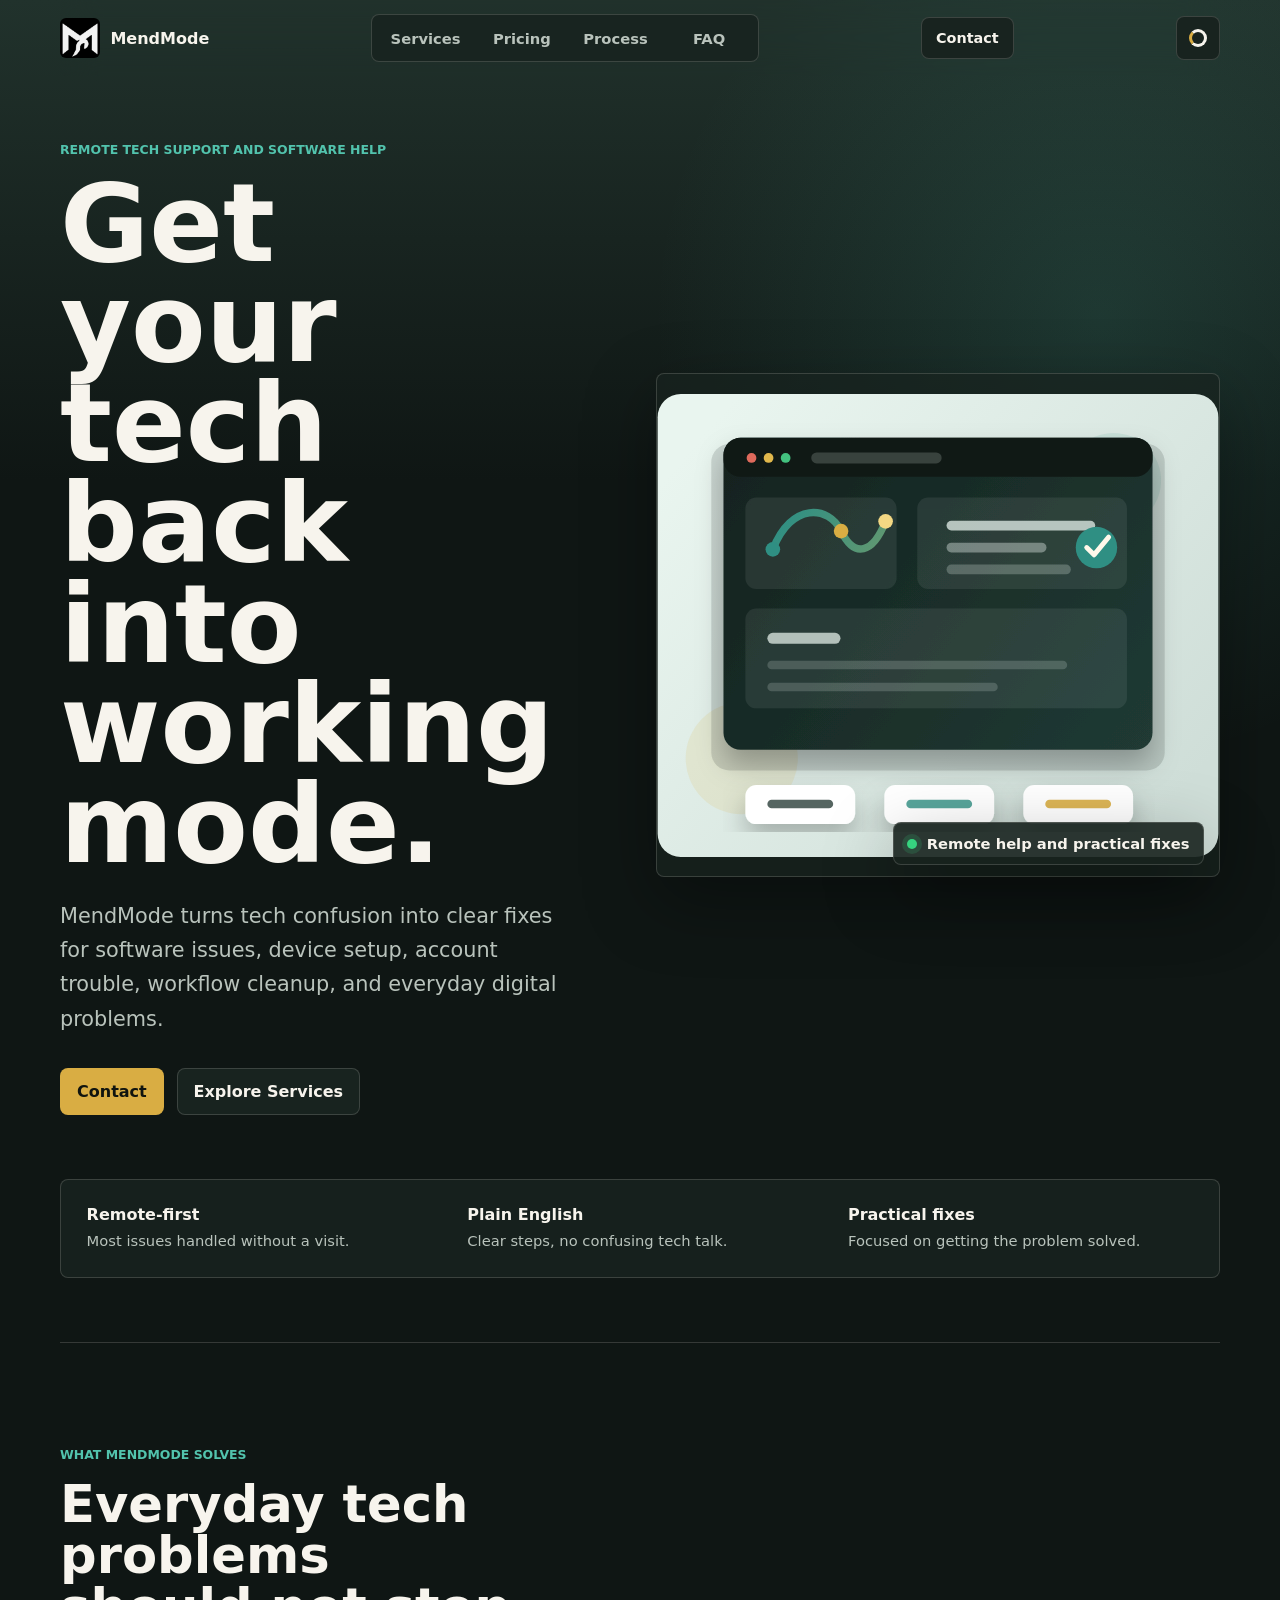
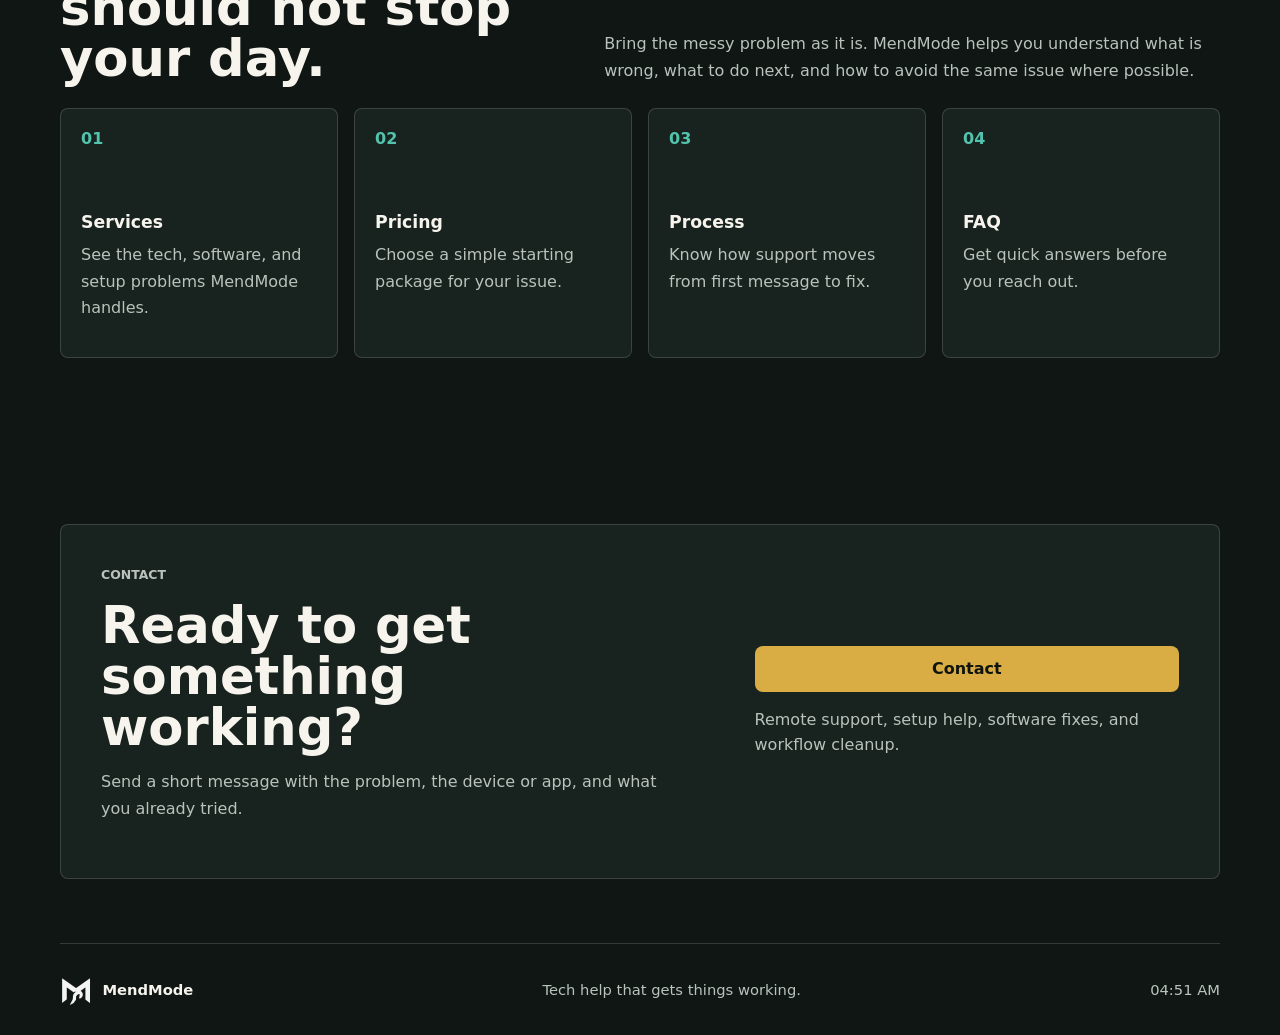
==== index.html @ 3882a39a "Add contact and booking form" ====
<!doctype html>
<html lang="en">
  <head>
    <meta charset="utf-8">
    <meta name="viewport" content="width=device-width, initial-scale=1">
    <title>MendMode | Tech Help That Gets Things Working</title>
    <meta
      name="description"
      content="MendMode helps people solve technology and software struggles with clear, practical support."
    >
    <link rel="icon" href="assets/mendmode-logo-mark.jpeg">
    <link rel="stylesheet" href="styles.css">
  </head>
  <body>
    <header class="site-header" aria-label="Primary">
      <a class="brand" href="/" aria-label="MendMode home">
        <img src="assets/mendmode-logo-mark.jpeg" alt="" width="40" height="40">
        <span>MendMode</span>
      </a>

      <nav class="nav-links" aria-label="Site pages">
        <a href="/services">Services</a>
        <a href="/pricing">Pricing</a>
        <a href="/process">Process</a>
        <a href="/faq">FAQ</a>
      </nav>

      <button class="header-cta contact-trigger" type="button">Contact</button>
      <button class="theme-button" type="button" aria-label="Change color theme" title="Change theme">
        <span aria-hidden="true"></span>
      </button>
    </header>

    <main id="top">
      <section class="hero" aria-labelledby="hero-title">
        <div class="hero-copy">
          <p class="eyebrow">Remote tech support and software help</p>
          <h1 id="hero-title">Get your tech back into working mode.</h1>
          <p class="lede">
            MendMode turns tech confusion into clear fixes for software issues, device setup,
            account trouble, workflow cleanup, and everyday digital problems.
          </p>
          <div class="hero-actions">
            <button class="button primary contact-trigger" type="button">Contact</button>
            <a class="button secondary" href="/services">Explore Services</a>
          </div>
        </div>

        <div class="visual-wrap" aria-label="Technology support dashboard preview">
          <img class="hero-visual" src="assets/hero-console.svg" alt="MendMode support dashboard visual">
          <div class="status-panel">
            <span class="status-dot" aria-hidden="true"></span>
            <span>Remote help and practical fixes</span>
          </div>
        </div>
      </section>

      <section class="proof-strip" aria-label="MendMode service highlights">
        <div>
          <strong>Remote-first</strong>
          <span>Most issues handled without a visit.</span>
        </div>
        <div>
          <strong>Plain English</strong>
          <span>Clear steps, no confusing tech talk.</span>
        </div>
        <div>
          <strong>Practical fixes</strong>
          <span>Focused on getting the problem solved.</span>
        </div>
      </section>

      <section class="section overview" aria-labelledby="overview-title">
        <div class="section-heading">
          <div>
            <p class="eyebrow">What MendMode solves</p>
            <h2 id="overview-title">Everyday tech problems should not stop your day.</h2>
          </div>
          <p>
            Bring the messy problem as it is. MendMode helps you understand what is wrong,
            what to do next, and how to avoid the same issue where possible.
          </p>
        </div>

        <div class="overview-grid">
          <a class="overview-card" href="/services">
            <span>01</span>
            <h3>Services</h3>
            <p>See the tech, software, and setup problems MendMode handles.</p>
          </a>
          <a class="overview-card" href="/pricing">
            <span>02</span>
            <h3>Pricing</h3>
            <p>Choose a simple starting package for your issue.</p>
          </a>
          <a class="overview-card" href="/process">
            <span>03</span>
            <h3>Process</h3>
            <p>Know how support moves from first message to fix.</p>
          </a>
          <a class="overview-card" href="/faq">
            <span>04</span>
            <h3>FAQ</h3>
            <p>Get quick answers before you reach out.</p>
          </a>
        </div>
      </section>

      <section class="contact" id="contact" aria-labelledby="contact-title">
        <div>
          <p class="eyebrow">Contact</p>
          <h2 id="contact-title">Ready to get something working?</h2>
          <p>Send a short message with the problem, the device or app, and what you already tried.</p>
        </div>
        <div class="contact-panel">
          <button class="button primary contact-trigger" type="button">Contact</button>
          <span>Remote support, setup help, software fixes, and workflow cleanup.</span>
        </div>
      </section>
    </main>

    <div class="modal-backdrop" id="contact-modal" role="dialog" aria-modal="true" aria-labelledby="contact-modal-title" hidden>
      <div class="modal-card">
        <button class="modal-close" type="button" aria-label="Close contact options">×</button>
        <p class="eyebrow">Contact MendMode</p>
        <h2 id="contact-modal-title">Request help or book a time.</h2>
        <form class="contact-form">
          <label>
            Name
            <input name="name" type="text" autocomplete="name" placeholder="Your name" required>
          </label>
          <label>
            Device or app
            <input name="device" type="text" placeholder="Laptop, phone, Gmail, WhatsApp..." required>
          </label>
          <label>
            What is the problem?
            <textarea name="issue" rows="4" placeholder="Explain what is happening and what you already tried." required></textarea>
          </label>
          <div class="form-grid">
            <label>
              Preferred date
              <input name="date" type="date">
            </label>
            <label>
              Preferred time
              <input name="time" type="time">
            </label>
          </div>
          <label>
            How urgent is it?
            <select name="urgency">
              <option>Normal</option>
              <option>Today if possible</option>
              <option>Urgent</option>
            </select>
          </label>
          <div class="modal-actions">
            <button class="button primary" type="submit" data-send="email">Send Email</button>
            <button class="button secondary" type="submit" data-send="whatsapp">Send WhatsApp</button>
          </div>
        </form>
      </div>
    </div>

    <footer>
      <a class="brand footer-brand" href="/" aria-label="MendMode home">
        <img src="assets/mendmode-logo-mark.jpeg" alt="" width="32" height="32">
        <span>MendMode</span>
      </a>
      <span>Tech help that gets things working.</span>
      <span id="local-time" aria-live="polite"></span>
    </footer>

    <script src="script.js"></script>
  </body>
</html>
---- styles.css ----
:root {
  color-scheme: dark;
  --bg: #0f1614;
  --surface: #18231f;
  --surface-strong: #21322c;
  --text: #f7f4ed;
  --muted: #b9c3bc;
  --line: rgba(245, 241, 232, 0.16);
  --accent: #d9ad43;
  --accent-strong: #52c3ad;
  --accent-text: #10140f;
  --shadow: 0 24px 70px rgba(0, 0, 0, 0.34);
}

:root[data-theme="light"] {
  color-scheme: light;
  --bg: #f6f2ea;
  --surface: #ffffff;
  --surface-strong: #e6eee9;
  --text: #1d211a;
  --muted: #626756;
  --line: rgba(29, 33, 26, 0.14);
  --accent: #247c72;
  --accent-strong: #1b625a;
  --accent-text: #ffffff;
  --shadow: 0 24px 70px rgba(64, 58, 44, 0.16);
}

* {
  box-sizing: border-box;
}

html {
  scroll-behavior: smooth;
}

body {
  margin: 0;
  min-height: 100vh;
  background:
    radial-gradient(circle at 86% 12%, rgba(82, 195, 173, 0.15), transparent 28rem),
    linear-gradient(180deg, var(--surface-strong), var(--bg) 30rem);
  color: var(--text);
  font-family:
    Inter, ui-sans-serif, system-ui, -apple-system, BlinkMacSystemFont, "Segoe UI", sans-serif;
}

a {
  color: inherit;
}

.site-header,
main,
footer {
  width: min(1160px, calc(100% - 32px));
  margin: 0 auto;
}

.site-header {
  position: sticky;
  top: 0;
  z-index: 10;
  display: flex;
  align-items: center;
  justify-content: space-between;
  gap: 1rem;
  min-height: 76px;
  padding: 0.75rem 0;
  backdrop-filter: blur(18px);
}

.brand,
.nav-links,
.hero-actions,
.proof-strip,
.contact-panel,
footer {
  display: flex;
  align-items: center;
}

.brand {
  flex: 0 0 auto;
  gap: 0.65rem;
  text-decoration: none;
  font-weight: 900;
}

.brand img {
  width: 40px;
  height: 40px;
  border: 0;
  border-radius: 6px;
  object-fit: cover;
  mix-blend-mode: screen;
}

.nav-links {
  gap: 0.35rem;
  padding: 0.35rem;
  border: 1px solid var(--line);
  border-radius: 8px;
  background: color-mix(in srgb, var(--surface) 82%, transparent);
}

.nav-links a {
  min-width: 86px;
  padding: 0.55rem 0.8rem;
  border-radius: 6px;
  color: var(--muted);
  font-size: 0.92rem;
  font-weight: 750;
  text-align: center;
  text-decoration: none;
}

.nav-links a:hover {
  background: var(--surface-strong);
  color: var(--text);
}

.nav-links a[aria-current="page"] {
  background: var(--surface-strong);
  color: var(--text);
}

.header-cta {
  min-height: 42px;
  padding: 0.68rem 0.9rem;
  border: 1px solid var(--line);
  border-radius: 8px;
  background: var(--surface);
  color: var(--text);
  font: inherit;
  font-size: 0.9rem;
  font-weight: 850;
  text-decoration: none;
  cursor: pointer;
}

.theme-button {
  display: grid;
  flex: 0 0 auto;
  width: 44px;
  height: 44px;
  place-items: center;
  border: 1px solid var(--line);
  border-radius: 8px;
  background: var(--surface);
  color: var(--text);
  cursor: pointer;
}

.theme-button span {
  width: 18px;
  height: 18px;
  border: 3px solid currentColor;
  border-left-color: var(--accent);
  border-radius: 50%;
}

.hero {
  display: grid;
  grid-template-columns: minmax(0, 0.92fr) minmax(320px, 1fr);
  gap: clamp(2rem, 6vw, 5rem);
  align-items: center;
  min-height: calc(100vh - 96px);
  padding: clamp(2rem, 5vw, 4.5rem) 0 4rem;
}

.page-hero {
  max-width: 860px;
  padding: clamp(4rem, 10vw, 7rem) 0 clamp(2.5rem, 6vw, 4rem);
}

.page-hero h1 {
  max-width: 11ch;
}

.hero-copy {
  max-width: 720px;
}

.eyebrow {
  margin: 0 0 0.85rem;
  color: var(--accent-strong);
  font-size: 0.78rem;
  font-weight: 900;
  letter-spacing: 0;
  text-transform: uppercase;
}

h1,
h2,
h3,
p {
  overflow-wrap: anywhere;
}

h1 {
  margin: 0;
  max-width: 10ch;
  font-size: clamp(3.3rem, 8.5vw, 6.8rem);
  line-height: 0.92;
  letter-spacing: 0;
}

h2 {
  margin: 0;
  font-size: clamp(2rem, 4vw, 3.4rem);
  line-height: 1;
  letter-spacing: 0;
}

h3 {
  margin: 0 0 0.65rem;
  font-size: 1.08rem;
  letter-spacing: 0;
}

p {
  line-height: 1.65;
}

.lede {
  max-width: 58ch;
  margin: 1.5rem 0 0;
  color: var(--muted);
  font-size: clamp(1.05rem, 1.8vw, 1.3rem);
}

.hero-actions {
  flex-wrap: wrap;
  gap: 0.8rem;
  margin-top: 2rem;
}

.button {
  display: inline-flex;
  align-items: center;
  justify-content: center;
  min-height: 46px;
  padding: 0.8rem 1rem;
  border: 1px solid var(--line);
  border-radius: 8px;
  font: inherit;
  font-weight: 850;
  text-align: center;
  text-decoration: none;
  cursor: pointer;
}

.button.primary {
  border-color: transparent;
  background: var(--accent);
  color: var(--accent-text);
}

.button.secondary {
  background: var(--surface);
  color: var(--text);
}

.visual-wrap {
  position: relative;
  justify-self: end;
  width: min(100%, 580px);
  aspect-ratio: 1.12 / 1;
}

.hero-visual {
  width: 100%;
  height: 100%;
  border: 1px solid var(--line);
  border-radius: 8px;
  box-shadow: var(--shadow);
  object-fit: contain;
  background: color-mix(in srgb, var(--surface) 72%, transparent);
}

.status-panel {
  position: absolute;
  right: 1rem;
  bottom: 1rem;
  display: flex;
  align-items: center;
  gap: 0.6rem;
  max-width: calc(100% - 2rem);
  padding: 0.75rem 0.85rem;
  border: 1px solid var(--line);
  border-radius: 8px;
  background: color-mix(in srgb, var(--surface) 90%, transparent);
  box-shadow: var(--shadow);
  color: var(--text);
  font-size: 0.92rem;
  font-weight: 850;
}

.status-dot {
  flex: 0 0 auto;
  width: 10px;
  height: 10px;
  border-radius: 50%;
  background: #36d47f;
  box-shadow: 0 0 0 5px rgba(54, 212, 127, 0.16);
}

.proof-strip {
  justify-content: space-between;
  gap: 1rem;
  margin-bottom: clamp(2rem, 6vw, 4rem);
  padding: 1rem;
  border: 1px solid var(--line);
  border-radius: 8px;
  background: color-mix(in srgb, var(--surface) 84%, transparent);
}

.proof-strip div {
  flex: 1;
  min-width: 0;
  padding: 0.6rem;
}

.proof-strip strong,
.proof-strip span {
  display: block;
}

.proof-strip strong {
  margin-bottom: 0.35rem;
  font-size: 1rem;
}

.proof-strip span {
  color: var(--muted);
  font-size: 0.92rem;
  line-height: 1.45;
}

.section {
  padding: clamp(3.5rem, 8vw, 6.5rem) 0;
  border-top: 1px solid var(--line);
}

.overview-grid {
  display: grid;
  grid-template-columns: repeat(4, minmax(0, 1fr));
  gap: 1rem;
}

.overview-card {
  min-height: 250px;
  padding: 1.25rem;
  border: 1px solid var(--line);
  border-radius: 8px;
  background: var(--surface);
  text-decoration: none;
}

.overview-card span {
  display: inline-block;
  margin-bottom: 4rem;
  color: var(--accent-strong);
  font-weight: 900;
}

.overview-card p {
  margin: 0;
  color: var(--muted);
}

.overview-card:hover {
  border-color: color-mix(in srgb, var(--accent-strong) 55%, var(--line));
}

.split,
.section-heading,
.promise {
  display: grid;
  grid-template-columns: minmax(230px, 0.78fr) minmax(0, 1fr);
  gap: clamp(1.5rem, 5vw, 4rem);
}

.section-heading {
  align-items: end;
  margin-bottom: 1.5rem;
}

.section-heading > p,
.promise > p {
  margin: 0;
  color: var(--muted);
}

.service-grid,
.process-grid,
.pricing-grid {
  display: grid;
  grid-template-columns: repeat(3, minmax(0, 1fr));
  gap: 1rem;
}

.service-card,
.process-grid article,
.price-card {
  min-height: 100%;
  padding: 1.25rem;
  border: 1px solid var(--line);
  border-radius: 8px;
  background: var(--surface);
}

.service-card img {
  display: block;
  width: 100%;
  aspect-ratio: 16 / 10;
  margin-bottom: 1.15rem;
  border: 1px solid var(--line);
  border-radius: 8px;
  object-fit: cover;
  background: var(--surface-strong);
}

.service-card p,
.process-grid p,
.price-card p {
  margin: 0;
  color: var(--muted);
}

.issue-section {
  padding-bottom: clamp(3rem, 7vw, 5rem);
}

.issue-list {
  display: flex;
  flex-wrap: wrap;
  gap: 0.75rem;
}

.issue-list span {
  padding: 0.72rem 0.85rem;
  border: 1px solid var(--line);
  border-radius: 8px;
  background: color-mix(in srgb, var(--surface) 78%, transparent);
  color: var(--text);
  font-weight: 760;
}

.process-grid article {
  min-height: 250px;
}

.process-grid span {
  display: inline-block;
  margin-bottom: 4rem;
  color: var(--accent-strong);
  font-weight: 900;
}

.price-card {
  display: flex;
  flex-direction: column;
  gap: 1.25rem;
  justify-content: space-between;
  min-height: 390px;
}

.price-card.featured {
  border-color: color-mix(in srgb, var(--accent) 70%, var(--line));
  background:
    linear-gradient(180deg, color-mix(in srgb, var(--accent) 10%, transparent), transparent 46%),
    var(--surface);
}

.price-label {
  margin-bottom: 0.65rem;
  color: var(--accent-strong) !important;
  font-size: 0.78rem;
  font-weight: 900;
  text-transform: uppercase;
}

.price-card ul {
  display: grid;
  gap: 0.65rem;
  margin: 0;
  padding: 0;
  color: var(--text);
  list-style: none;
}

.price-card li {
  position: relative;
  padding-left: 1.35rem;
  color: var(--muted);
  line-height: 1.45;
}

.price-card li::before {
  position: absolute;
  top: 0.3rem;
  left: 0;
  width: 0.55rem;
  height: 0.3rem;
  border-bottom: 2px solid var(--accent-strong);
  border-left: 2px solid var(--accent-strong);
  content: "";
  transform: rotate(-45deg);
}

.faq-list {
  display: grid;
  gap: 0.8rem;
}

.faq-list details {
  border: 1px solid var(--line);
  border-radius: 8px;
  background: var(--surface);
}

.faq-list summary {
  cursor: pointer;
  padding: 1.1rem 1.25rem;
  color: var(--text);
  font-weight: 850;
}

.faq-list details[open] summary {
  border-bottom: 1px solid var(--line);
}

.faq-list p {
  margin: 0;
  padding: 1rem 1.25rem 1.25rem;
  color: var(--muted);
}

.promise {
  align-items: start;
}

.contact {
  display: grid;
  grid-template-columns: minmax(0, 1fr) minmax(280px, 0.72fr);
  gap: clamp(1.5rem, 5vw, 4rem);
  margin: clamp(2rem, 6vw, 4rem) 0;
  padding: clamp(1.5rem, 4vw, 2.5rem);
  border: 1px solid var(--line);
  border-radius: 8px;
  background: var(--surface);
}

.contact h2 {
  max-width: 14ch;
}

.contact p {
  max-width: 58ch;
  color: var(--muted);
}

.contact-panel {
  flex-direction: column;
  align-items: stretch;
  justify-content: center;
  gap: 1rem;
}

.contact-panel span {
  color: var(--muted);
  line-height: 1.55;
}

footer {
  justify-content: space-between;
  gap: 1rem;
  min-height: 92px;
  border-top: 1px solid var(--line);
  color: var(--muted);
  font-size: 0.92rem;
}

.footer-brand {
  color: var(--text);
}

.footer-brand img {
  width: 32px;
  height: 32px;
}

:root[data-theme="light"] .brand img {
  filter: invert(1);
  mix-blend-mode: multiply;
}

.modal-backdrop {
  position: fixed;
  inset: 0;
  z-index: 100;
  display: grid;
  place-items: center;
  padding: 1rem;
  background: rgba(6, 10, 9, 0.68);
  backdrop-filter: blur(10px);
}

.modal-backdrop[hidden] {
  display: none;
}

.modal-card {
  position: relative;
  width: min(100%, 560px);
  max-height: min(92vh, 760px);
  overflow-y: auto;
  padding: clamp(1.4rem, 4vw, 2rem);
  border: 1px solid var(--line);
  border-radius: 8px;
  background: var(--surface);
  box-shadow: var(--shadow);
}

.modal-card h2 {
  margin-bottom: 1rem;
  font-size: clamp(1.8rem, 5vw, 2.6rem);
}

.modal-card p:not(.eyebrow) {
  margin: 0;
  color: var(--muted);
}

.contact-form {
  display: grid;
  gap: 1rem;
  margin-top: 1.3rem;
}

.contact-form label {
  display: grid;
  gap: 0.45rem;
  color: var(--text);
  font-size: 0.92rem;
  font-weight: 800;
}

.contact-form input,
.contact-form textarea,
.contact-form select {
  width: 100%;
  border: 1px solid var(--line);
  border-radius: 8px;
  background: var(--surface-strong);
  color: var(--text);
  font: inherit;
  font-size: 0.95rem;
  line-height: 1.4;
}

.contact-form input,
.contact-form select {
  min-height: 44px;
  padding: 0.7rem 0.8rem;
}

.contact-form textarea {
  min-height: 112px;
  resize: vertical;
  padding: 0.8rem;
}

.contact-form input::placeholder,
.contact-form textarea::placeholder {
  color: color-mix(in srgb, var(--muted) 78%, transparent);
}

.contact-form input:focus,
.contact-form textarea:focus,
.contact-form select:focus {
  border-color: var(--accent-strong);
  outline: 2px solid color-mix(in srgb, var(--accent-strong) 24%, transparent);
}

.form-grid {
  display: grid;
  grid-template-columns: 1fr 1fr;
  gap: 0.8rem;
}

.modal-close {
  position: absolute;
  top: 0.9rem;
  right: 0.9rem;
  display: grid;
  width: 40px;
  height: 40px;
  place-items: center;
  border: 1px solid var(--line);
  border-radius: 8px;
  background: var(--surface-strong);
  color: var(--text);
  font: inherit;
  font-size: 1.4rem;
  line-height: 1;
  cursor: pointer;
}

.modal-actions {
  display: grid;
  grid-template-columns: 1fr 1fr;
  gap: 0.8rem;
  margin-top: 1.5rem;
}

@media (max-width: 900px) {
  .site-header {
    flex-wrap: wrap;
  }

  .nav-links {
    order: 4;
    width: 100%;
  }

  .nav-links a {
    flex: 1;
    min-width: 0;
  }

  .hero,
  .split,
  .section-heading,
  .promise,
  .contact {
    grid-template-columns: 1fr;
  }

  .hero {
    min-height: auto;
    padding-top: 2rem;
  }

  .visual-wrap {
    justify-self: stretch;
    width: 100%;
    max-height: 540px;
  }

  .proof-strip,
  .overview-grid,
  .service-grid,
  .process-grid,
  .pricing-grid {
    grid-template-columns: 1fr;
  }

  .proof-strip {
    display: grid;
  }
}

@media (max-width: 520px) {
  main,
  .site-header,
  footer {
    width: min(100% - 24px, 1160px);
  }

  .header-cta {
    display: none;
  }

  h1 {
    font-size: clamp(3rem, 18vw, 4.8rem);
  }

  .hero-actions .button,
  .contact-panel .button {
    width: 100%;
  }

  .modal-actions {
    grid-template-columns: 1fr;
  }

  .form-grid {
    grid-template-columns: 1fr;
  }

  .status-panel {
    left: 0.75rem;
    right: 0.75rem;
    bottom: 0.75rem;
  }

  footer {
    flex-direction: column;
    align-items: flex-start;
    justify-content: center;
    padding: 1.25rem 0;
  }
}
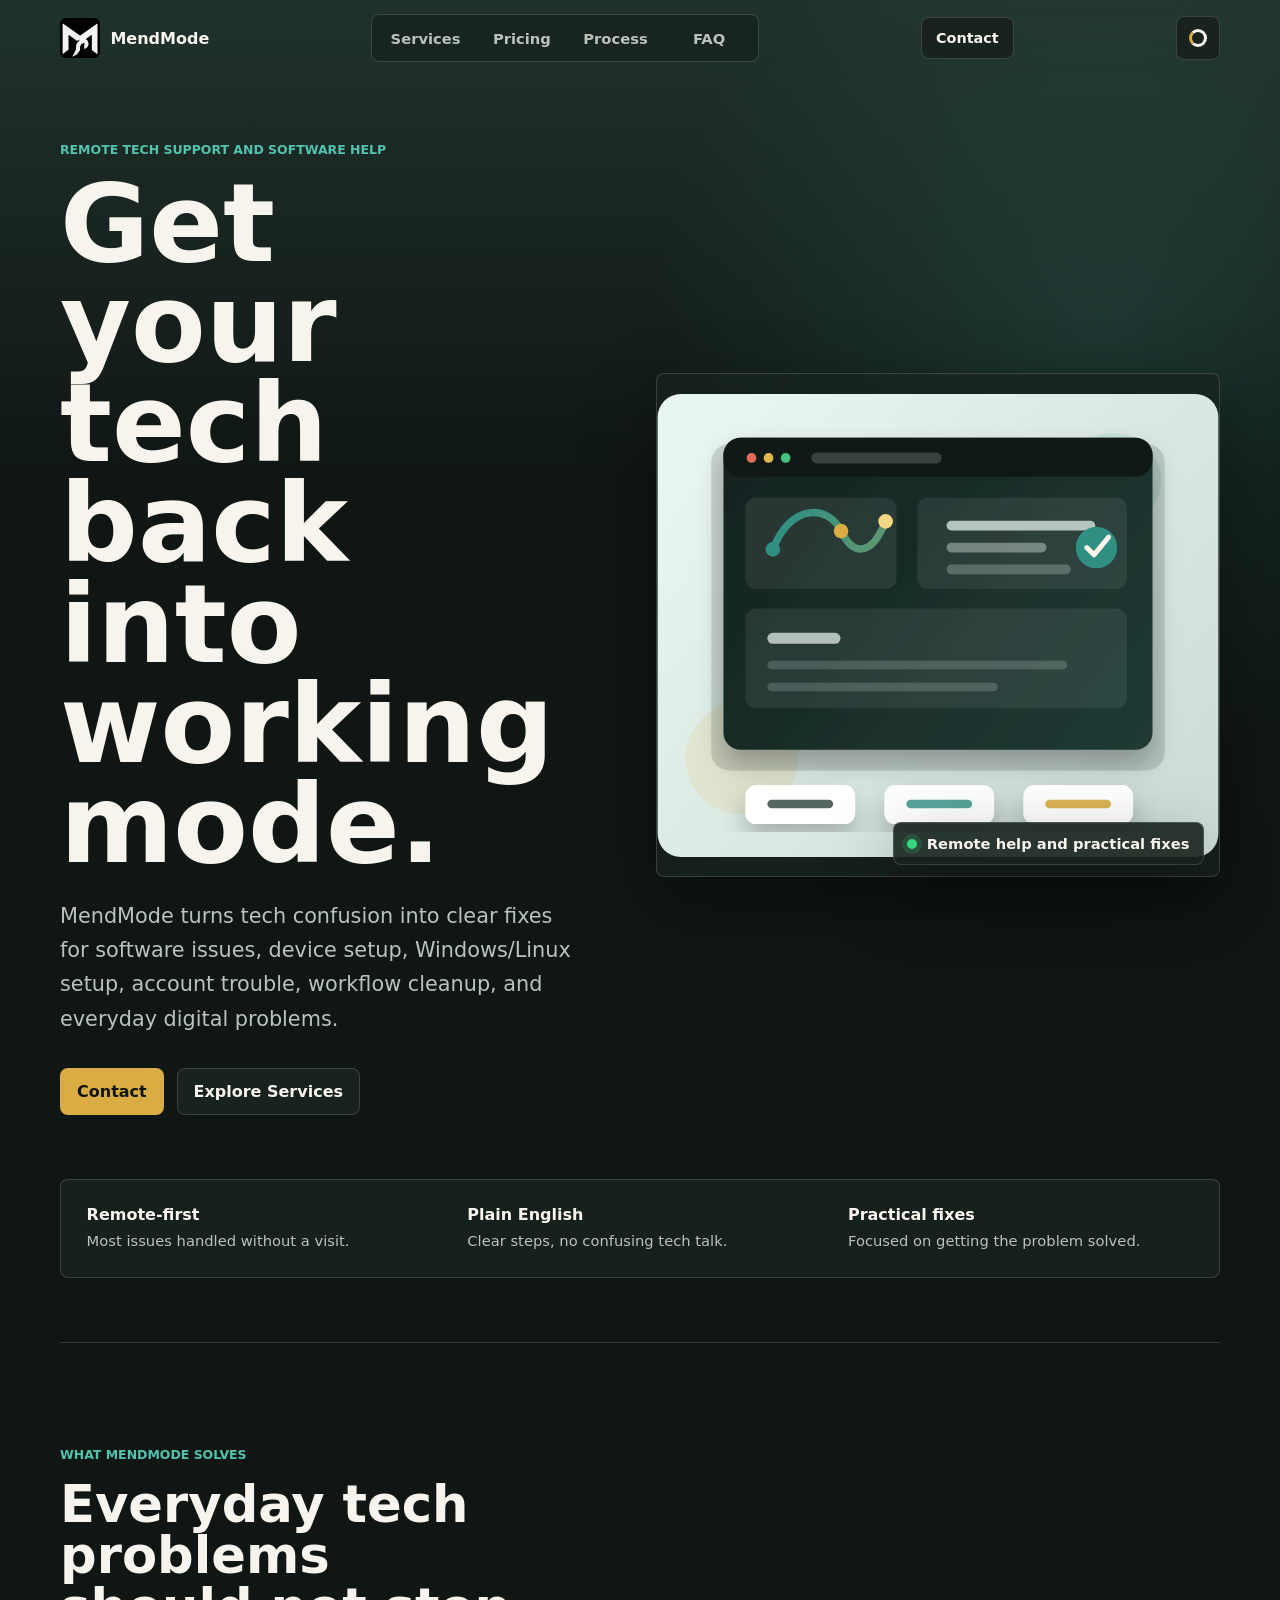
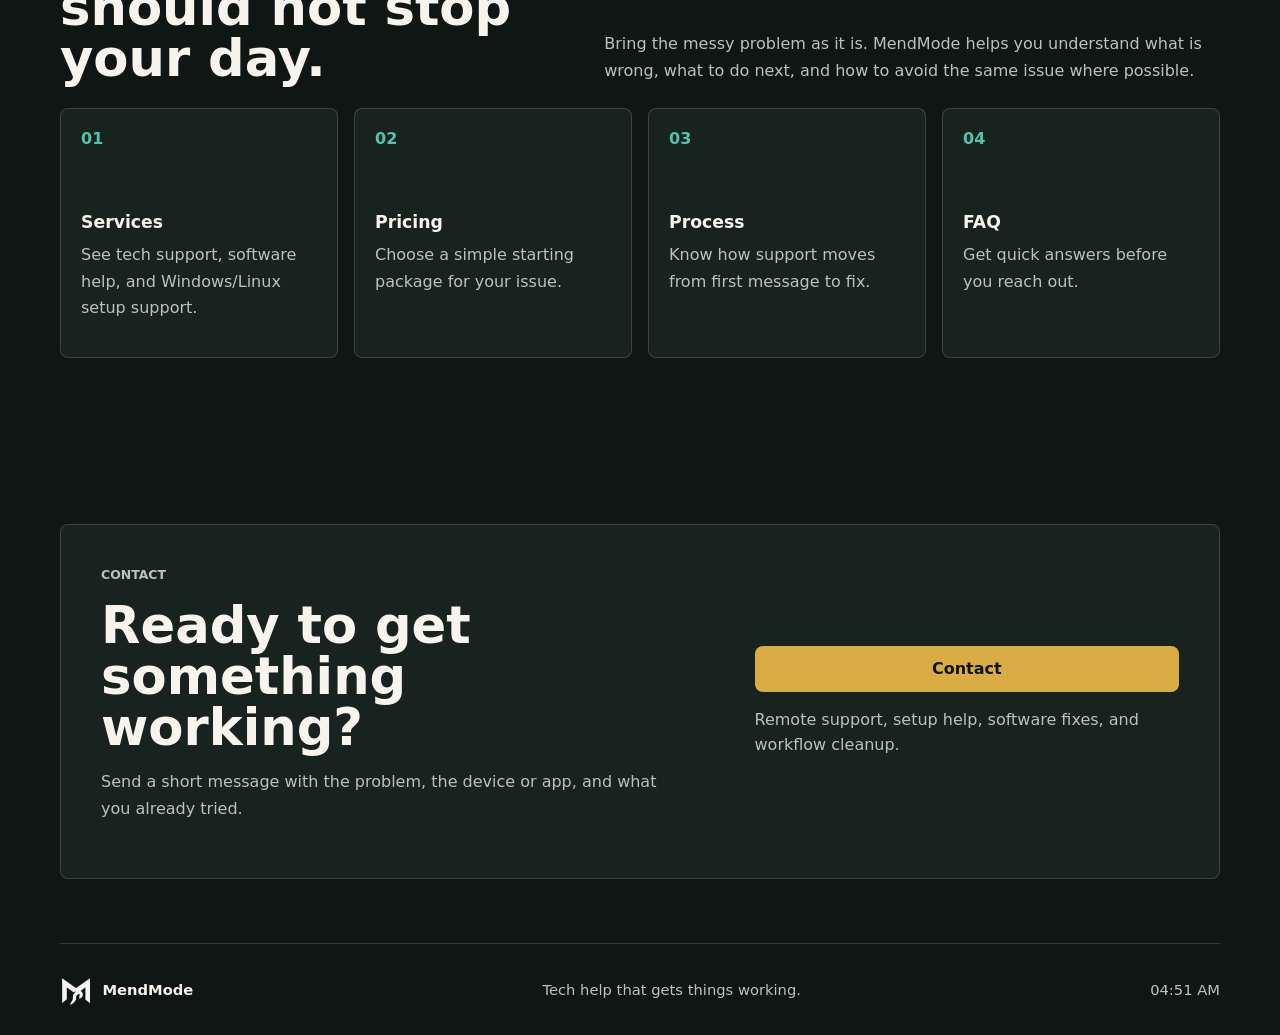
==== commit 6b1b23a7: "Add system setup service" ====
--- a/index.html
+++ b/index.html
@@ -38,7 +38,7 @@
           <h1 id="hero-title">Get your tech back into working mode.</h1>
           <p class="lede">
             MendMode turns tech confusion into clear fixes for software issues, device setup,
-            account trouble, workflow cleanup, and everyday digital problems.
+            Windows/Linux setup, account trouble, workflow cleanup, and everyday digital problems.
           </p>
           <div class="hero-actions">
             <button class="button primary contact-trigger" type="button">Contact</button>
@@ -86,7 +86,7 @@
           <a class="overview-card" href="/services">
             <span>01</span>
             <h3>Services</h3>
-            <p>See the tech, software, and setup problems MendMode handles.</p>
+            <p>See tech support, software help, and Windows/Linux setup support.</p>
           </a>
           <a class="overview-card" href="/pricing">
             <span>02</span>
@@ -134,6 +134,15 @@
             <input name="device" type="text" placeholder="Laptop, phone, Gmail, WhatsApp..." required>
           </label>
           <label>
+            Package
+            <select name="package">
+              <option>Not sure yet</option>
+              <option>Quick Fix - from NGN 2,000</option>
+              <option>Setup Help - from NGN 5,000</option>
+              <option>Full Cleanup - from NGN 10,000</option>
+            </select>
+          </label>
+          <label>
             What is the problem?
             <textarea name="issue" rows="4" placeholder="Explain what is happening and what you already tried." required></textarea>
           </label>
--- a/styles.css
+++ b/styles.css
@@ -400,6 +400,10 @@
   gap: 1rem;
 }
 
+.service-grid {
+  grid-template-columns: repeat(2, minmax(0, 1fr));
+}
+
 .service-card,
 .process-grid article,
 .price-card {
@@ -466,6 +470,54 @@
   min-height: 390px;
 }
 
+.currency-panel {
+  display: grid;
+  grid-template-columns: minmax(0, 1fr) auto;
+  gap: 1.5rem;
+  align-items: end;
+  margin-bottom: 1.5rem;
+  padding: 1.25rem;
+  border: 1px solid var(--line);
+  border-radius: 8px;
+  background: color-mix(in srgb, var(--surface) 84%, transparent);
+}
+
+.currency-panel h2 {
+  margin-bottom: 0.8rem;
+  font-size: clamp(1.6rem, 3vw, 2.35rem);
+}
+
+.currency-panel p:not(.eyebrow) {
+  margin: 0;
+  color: var(--muted);
+}
+
+.currency-toggle {
+  display: flex;
+  gap: 0.35rem;
+  padding: 0.35rem;
+  border: 1px solid var(--line);
+  border-radius: 8px;
+  background: var(--surface);
+}
+
+.currency-option {
+  min-width: 72px;
+  min-height: 42px;
+  border: 0;
+  border-radius: 6px;
+  background: transparent;
+  color: var(--muted);
+  font: inherit;
+  font-weight: 850;
+  cursor: pointer;
+}
+
+.currency-option.active {
+  background: var(--accent);
+  color: var(--accent-text);
+}
+
 .price-card.featured {
   border-color: color-mix(in srgb, var(--accent) 70%, var(--line));
   background:
@@ -479,6 +531,14 @@
   font-size: 0.78rem;
   font-weight: 900;
   text-transform: uppercase;
+}
+
+.price {
+  margin-bottom: 1rem !important;
+  color: var(--text) !important;
+  font-size: clamp(1.7rem, 4vw, 2.5rem);
+  font-weight: 900;
+  line-height: 1;
 }
 
 .price-card ul {
@@ -753,8 +813,17 @@
   .overview-grid,
   .service-grid,
   .process-grid,
-  .pricing-grid {
+  .pricing-grid,
+  .currency-panel {
     grid-template-columns: 1fr;
+  }
+
+  .currency-toggle {
+    width: 100%;
+  }
+
+  .currency-option {
+    flex: 1;
   }
 
   .proof-strip {
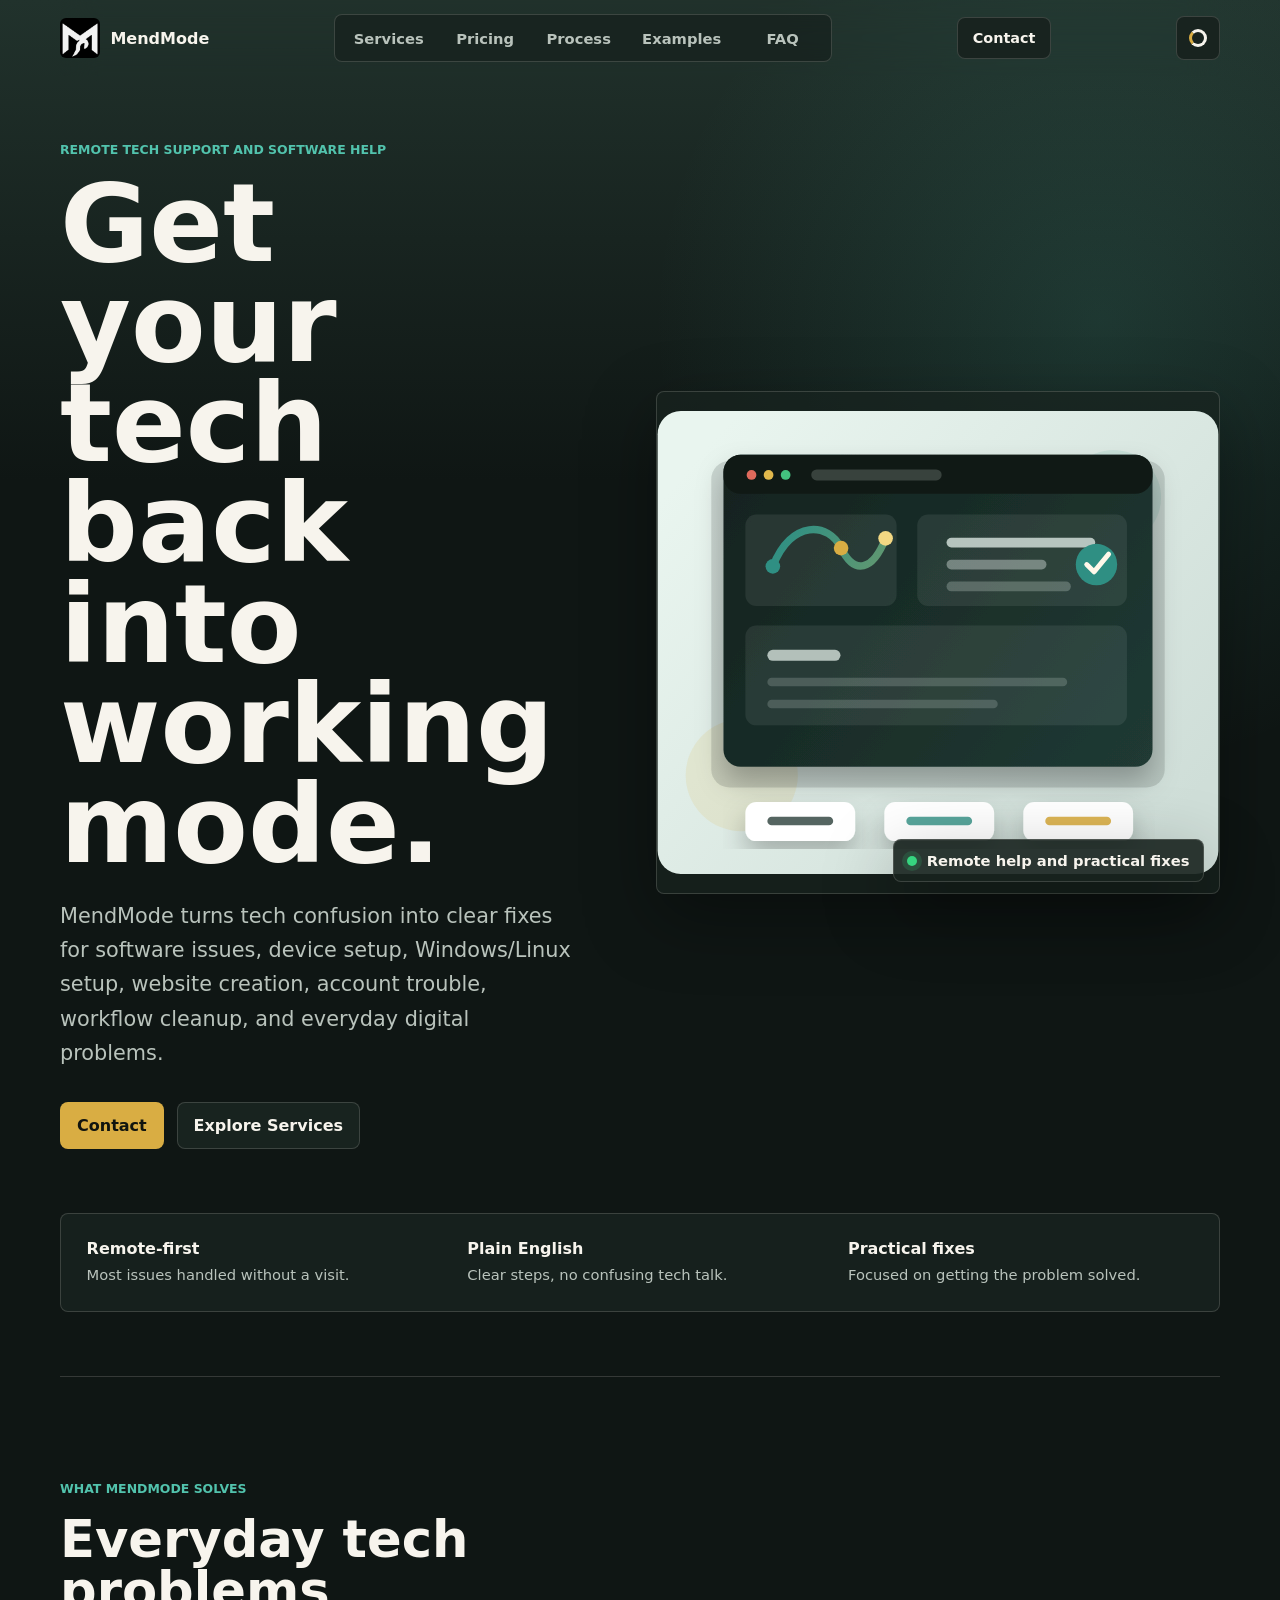
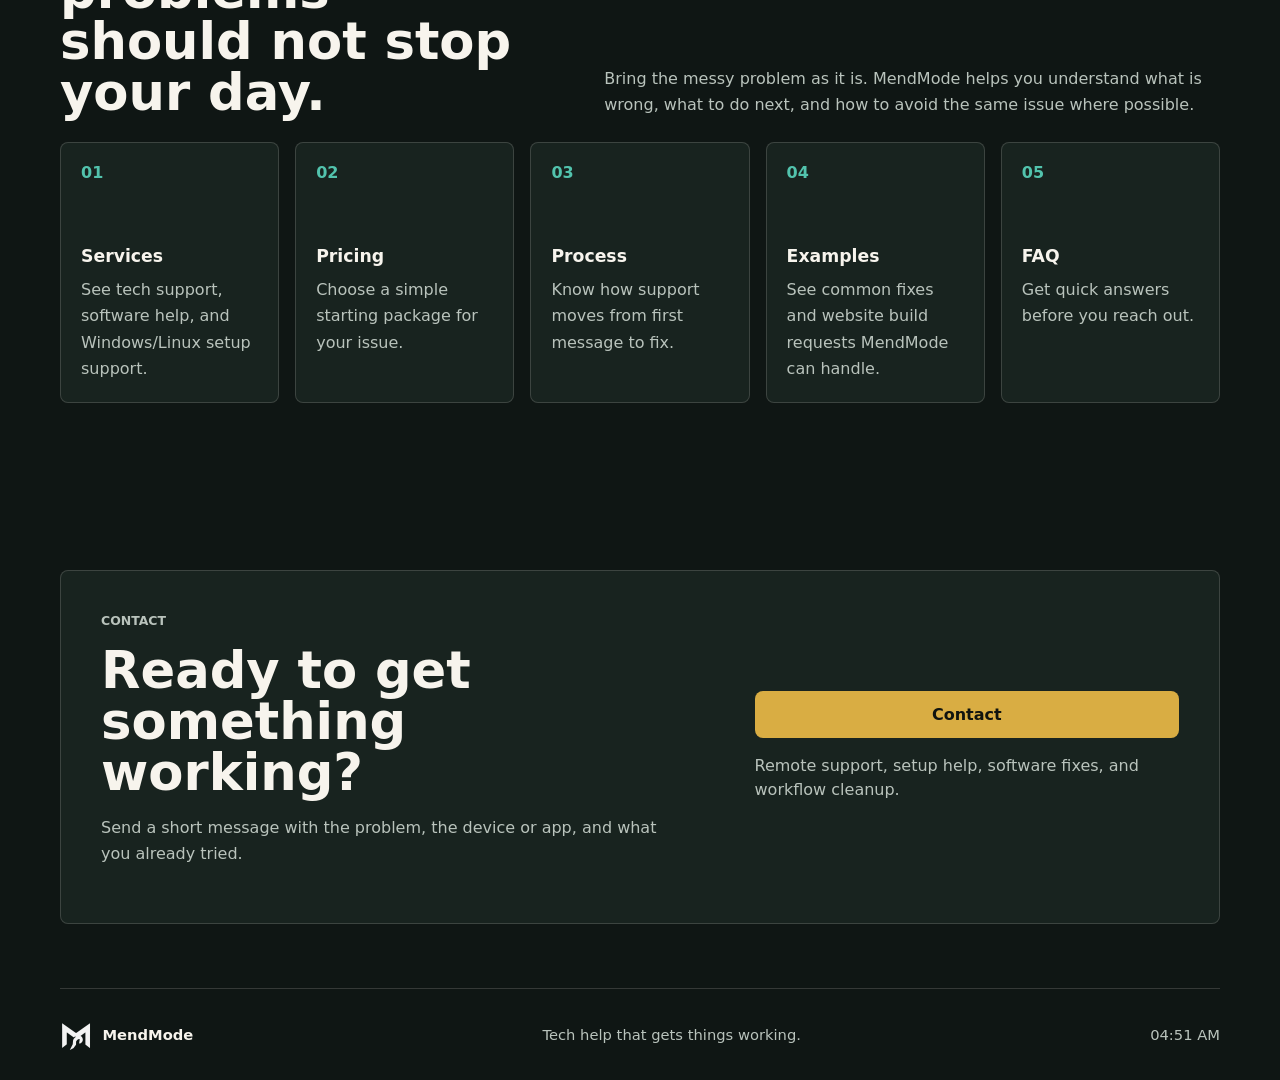
==== commit bd3a2f9b: "Add example fixes and website service" ====
--- a/index.html
+++ b/index.html
@@ -22,6 +22,7 @@
         <a href="/services">Services</a>
         <a href="/pricing">Pricing</a>
         <a href="/process">Process</a>
+        <a href="/examples">Examples</a>
         <a href="/faq">FAQ</a>
       </nav>
 
@@ -38,7 +39,7 @@
           <h1 id="hero-title">Get your tech back into working mode.</h1>
           <p class="lede">
             MendMode turns tech confusion into clear fixes for software issues, device setup,
-            Windows/Linux setup, account trouble, workflow cleanup, and everyday digital problems.
+            Windows/Linux setup, website creation, account trouble, workflow cleanup, and everyday digital problems.
           </p>
           <div class="hero-actions">
             <button class="button primary contact-trigger" type="button">Contact</button>
@@ -98,8 +99,13 @@
             <h3>Process</h3>
             <p>Know how support moves from first message to fix.</p>
           </a>
+          <a class="overview-card" href="/examples">
+            <span>04</span>
+            <h3>Examples</h3>
+            <p>See common fixes and website build requests MendMode can handle.</p>
+          </a>
           <a class="overview-card" href="/faq">
-            <span>04</span>
+            <span>05</span>
             <h3>FAQ</h3>
             <p>Get quick answers before you reach out.</p>
           </a>
@@ -140,6 +146,7 @@
               <option>Quick Fix - from NGN 2,000</option>
               <option>Setup Help - from NGN 5,000</option>
               <option>Full Cleanup - from NGN 10,000</option>
+              <option>Website Build - from NGN 25,000</option>
             </select>
           </label>
           <label>
--- a/styles.css
+++ b/styles.css
@@ -344,7 +344,7 @@
 
 .overview-grid {
   display: grid;
-  grid-template-columns: repeat(4, minmax(0, 1fr));
+  grid-template-columns: repeat(5, minmax(0, 1fr));
   gap: 1rem;
 }
 
@@ -597,6 +597,32 @@
   color: var(--muted);
 }
 
+.example-grid {
+  display: grid;
+  grid-template-columns: repeat(3, minmax(0, 1fr));
+  gap: 1rem;
+}
+
+.example-grid article {
+  min-height: 260px;
+  padding: 1.25rem;
+  border: 1px solid var(--line);
+  border-radius: 8px;
+  background: var(--surface);
+}
+
+.example-grid span {
+  display: inline-block;
+  margin-bottom: 4rem;
+  color: var(--accent-strong);
+  font-weight: 900;
+}
+
+.example-grid p {
+  margin: 0;
+  color: var(--muted);
+}
+
 .promise {
   align-items: start;
 }
@@ -811,6 +837,7 @@
 
   .proof-strip,
   .overview-grid,
+  .example-grid,
   .service-grid,
   .process-grid,
   .pricing-grid,
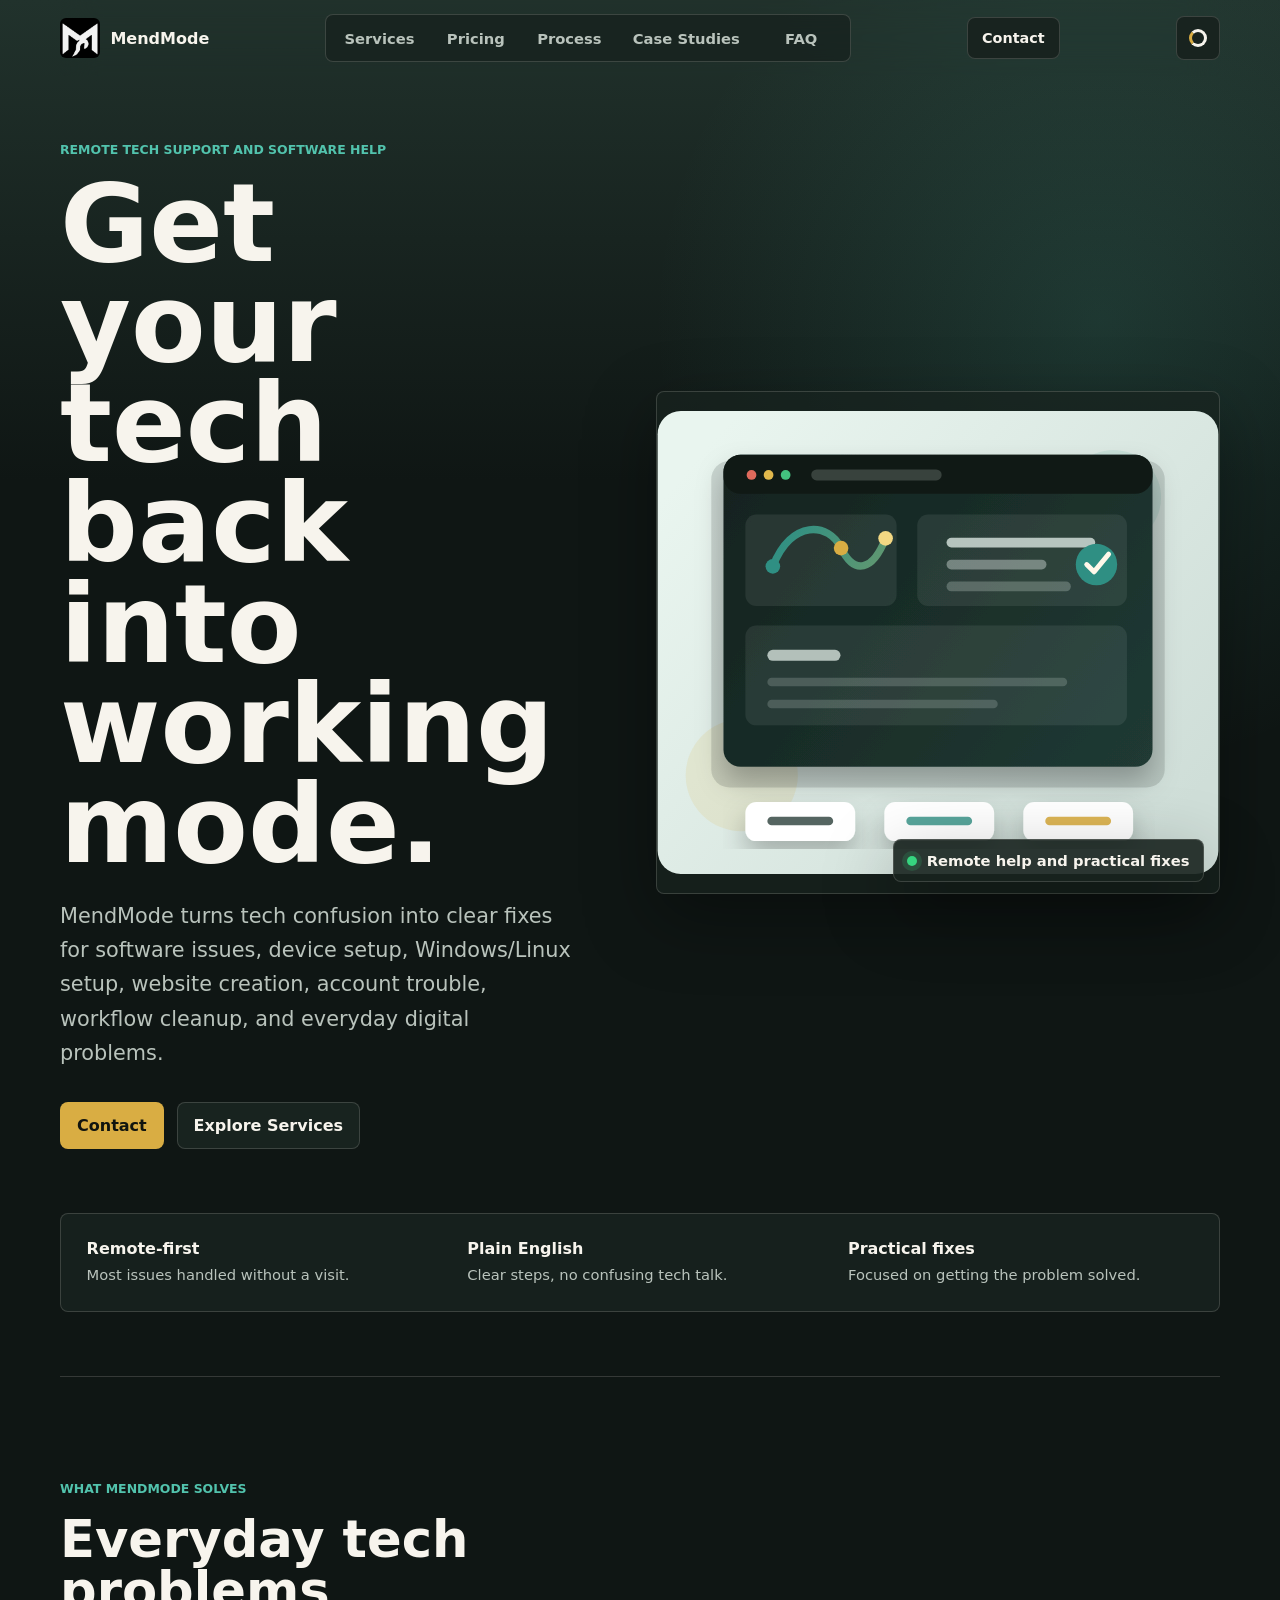
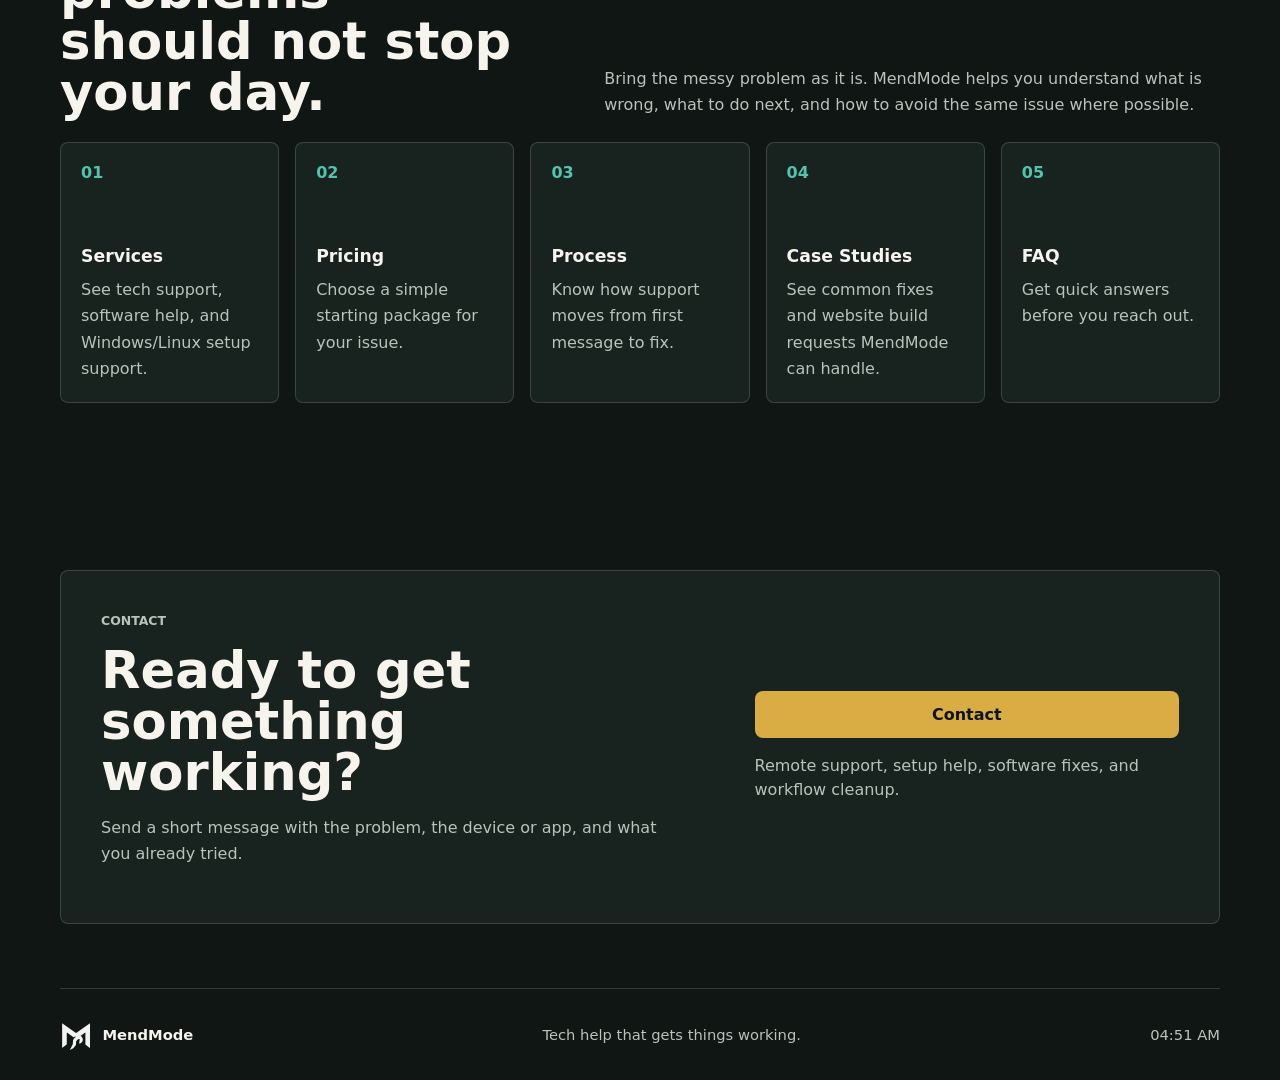
==== commit a818bddf: "Rename examples to case studies" ====
--- a/index.html
+++ b/index.html
@@ -22,7 +22,7 @@
         <a href="/services">Services</a>
         <a href="/pricing">Pricing</a>
         <a href="/process">Process</a>
-        <a href="/examples">Examples</a>
+        <a href="/case-studies">Case Studies</a>
         <a href="/faq">FAQ</a>
       </nav>
 
@@ -99,9 +99,9 @@
             <h3>Process</h3>
             <p>Know how support moves from first message to fix.</p>
           </a>
-          <a class="overview-card" href="/examples">
+          <a class="overview-card" href="/case-studies">
             <span>04</span>
-            <h3>Examples</h3>
+            <h3>Case Studies</h3>
             <p>See common fixes and website build requests MendMode can handle.</p>
           </a>
           <a class="overview-card" href="/faq">
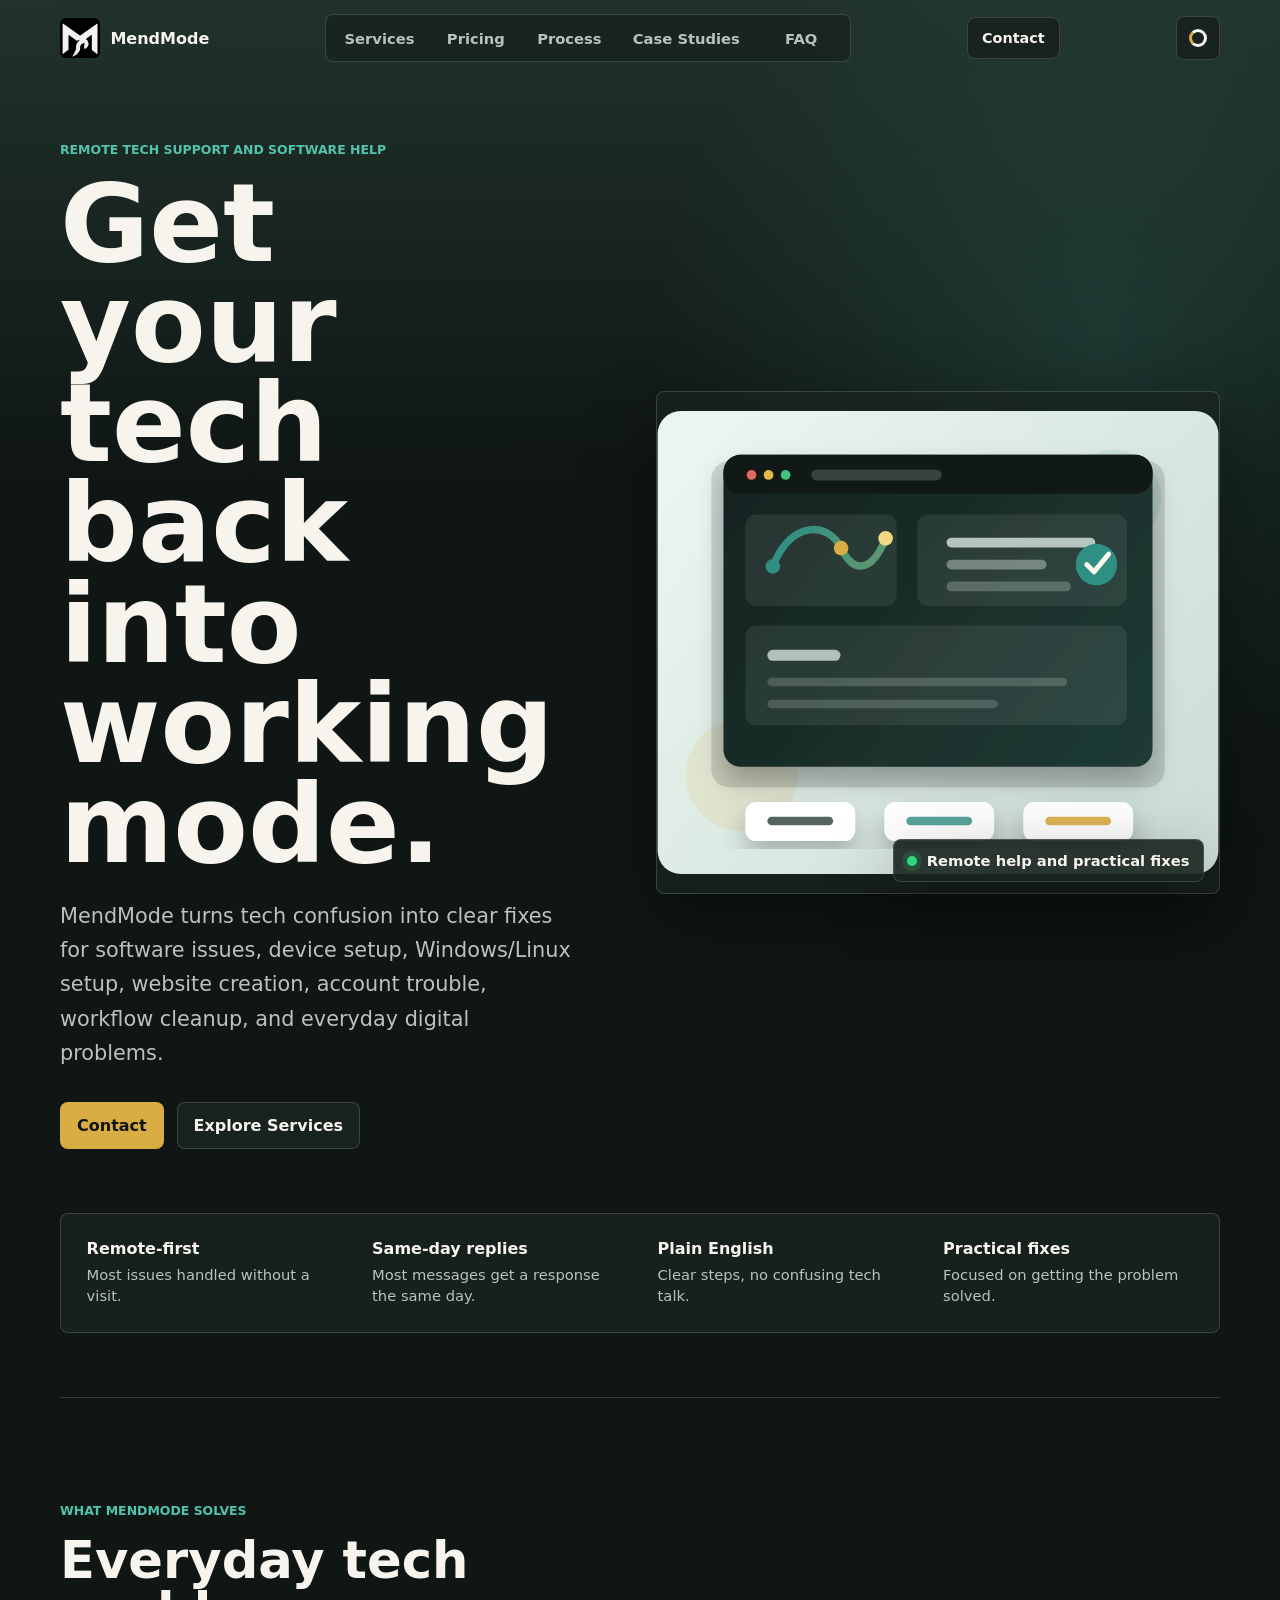
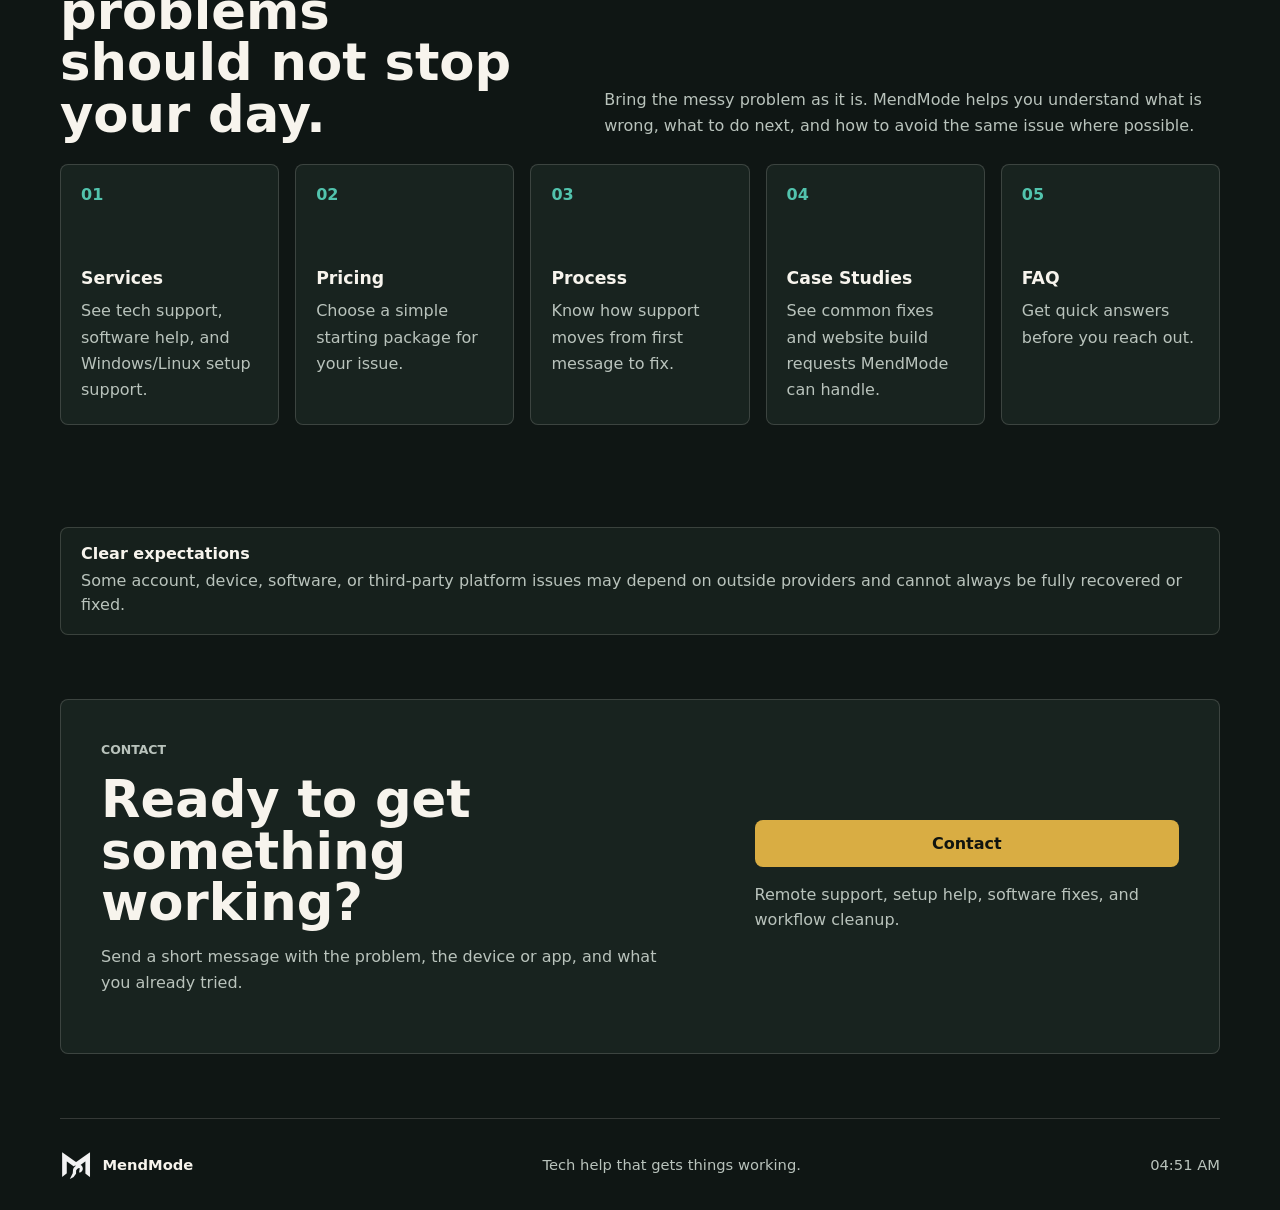
==== commit 416ef71a: "Add response time and disclaimer" ====
--- a/index.html
+++ b/index.html
@@ -62,6 +62,10 @@
           <span>Most issues handled without a visit.</span>
         </div>
         <div>
+          <strong>Same-day replies</strong>
+          <span>Most messages get a response the same day.</span>
+        </div>
+        <div>
           <strong>Plain English</strong>
           <span>Clear steps, no confusing tech talk.</span>
         </div>
@@ -109,6 +113,13 @@
             <h3>FAQ</h3>
             <p>Get quick answers before you reach out.</p>
           </a>
+        </div>
+      </section>
+
+      <section class="notice-band" aria-label="Service expectations">
+        <div>
+          <strong>Clear expectations</strong>
+          <span>Some account, device, software, or third-party platform issues may depend on outside providers and cannot always be fully recovered or fixed.</span>
         </div>
       </section>
 
--- a/styles.css
+++ b/styles.css
@@ -373,6 +373,28 @@
   border-color: color-mix(in srgb, var(--accent-strong) 55%, var(--line));
 }
 
+.notice-band {
+  margin-bottom: clamp(2rem, 6vw, 4rem);
+  padding: 1rem 1.25rem;
+  border: 1px solid var(--line);
+  border-radius: 8px;
+  background: color-mix(in srgb, var(--surface) 80%, transparent);
+}
+
+.notice-band strong,
+.notice-band span {
+  display: block;
+}
+
+.notice-band strong {
+  margin-bottom: 0.35rem;
+}
+
+.notice-band span {
+  color: var(--muted);
+  line-height: 1.55;
+}
+
 .split,
 .section-heading,
 .promise {
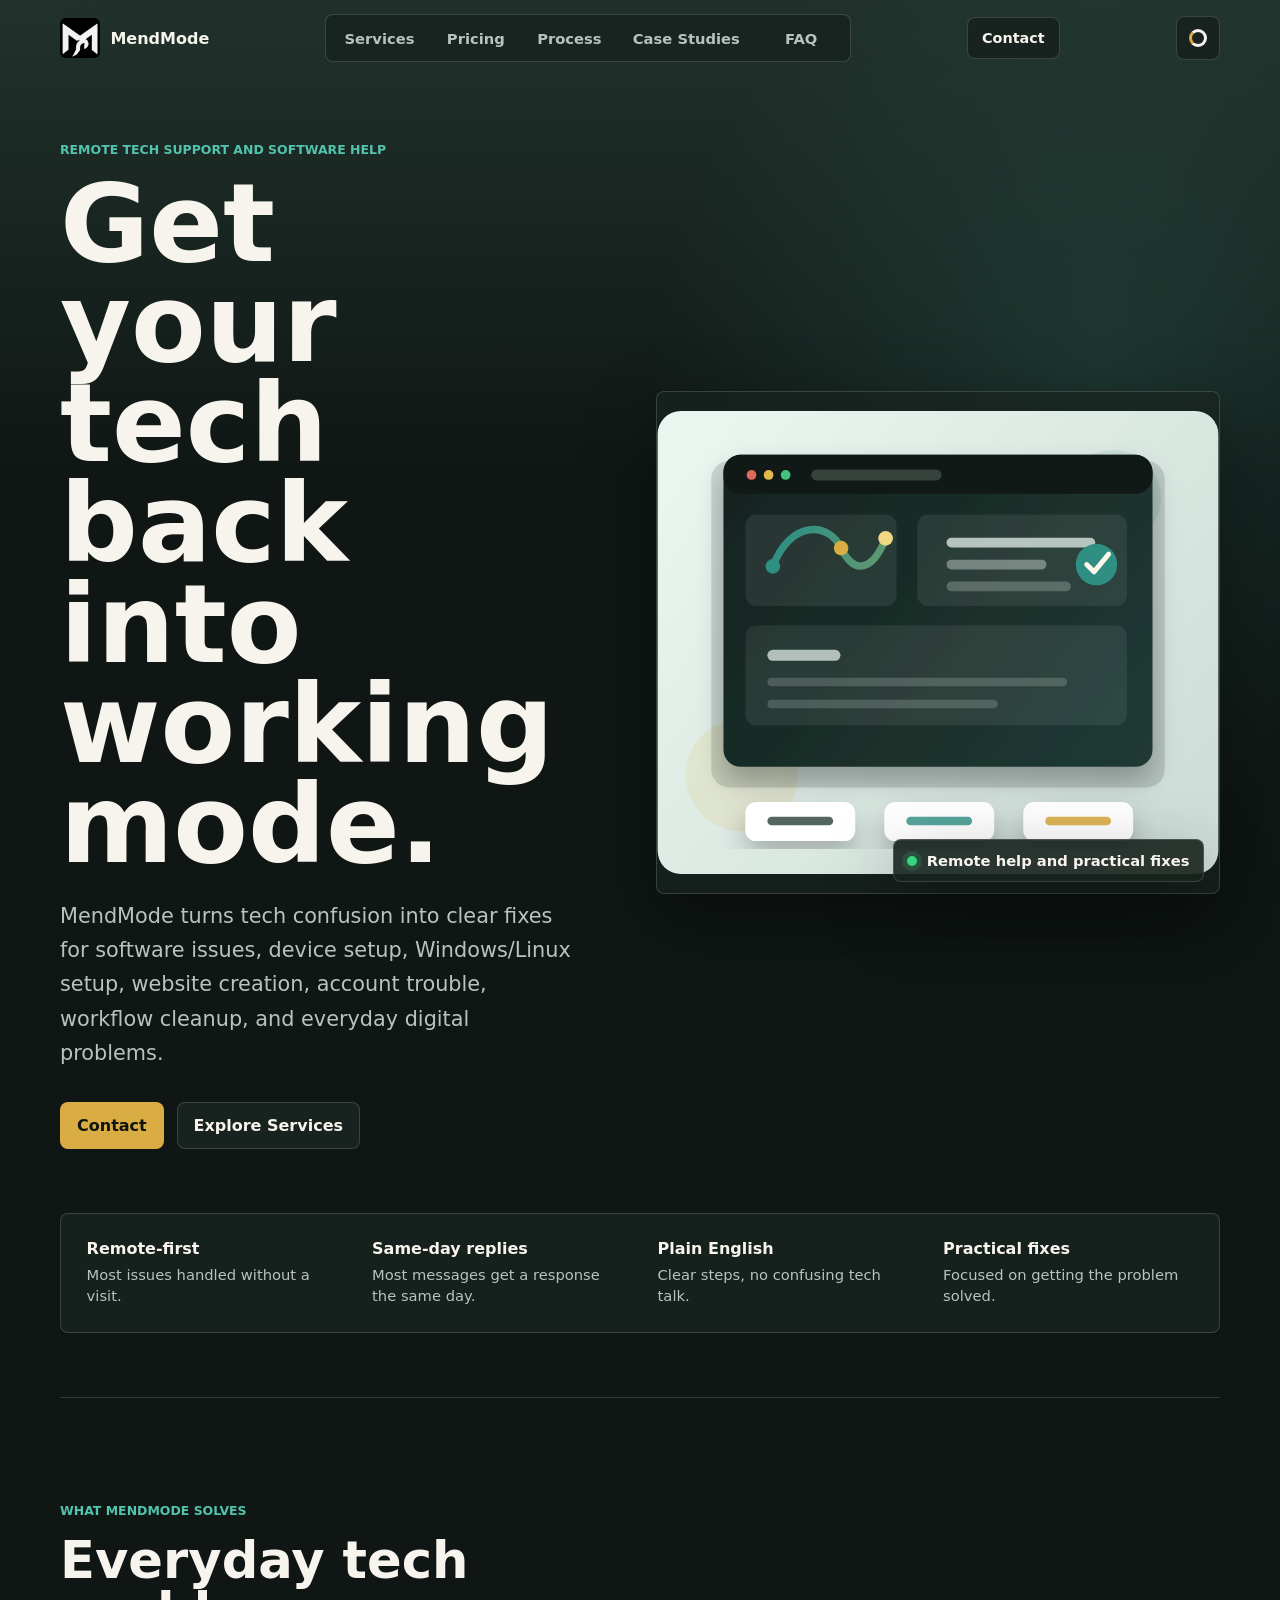
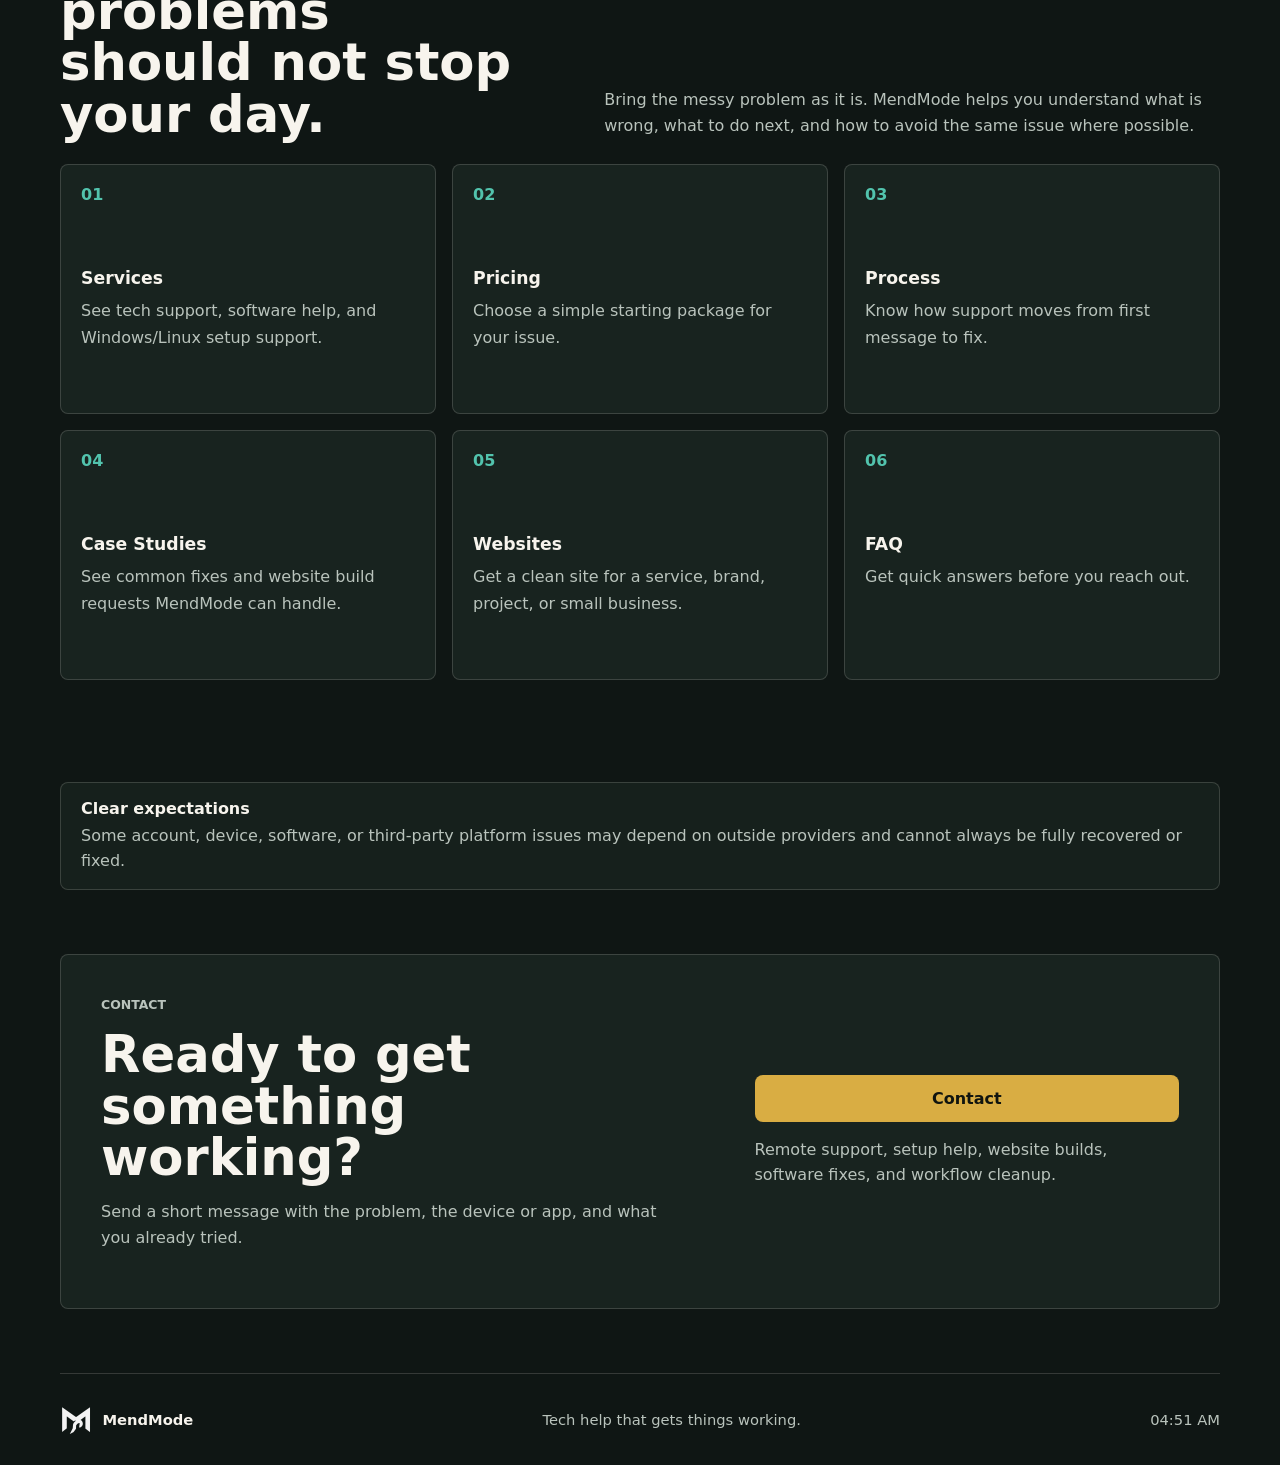
==== commit 05ba6dea: "Add website development page" ====
--- a/index.html
+++ b/index.html
@@ -108,8 +108,13 @@
             <h3>Case Studies</h3>
             <p>See common fixes and website build requests MendMode can handle.</p>
           </a>
+          <a class="overview-card" href="/website-development">
+            <span>05</span>
+            <h3>Websites</h3>
+            <p>Get a clean site for a service, brand, project, or small business.</p>
+          </a>
           <a class="overview-card" href="/faq">
-            <span>05</span>
+            <span>06</span>
             <h3>FAQ</h3>
             <p>Get quick answers before you reach out.</p>
           </a>
@@ -131,7 +136,7 @@
         </div>
         <div class="contact-panel">
           <button class="button primary contact-trigger" type="button">Contact</button>
-          <span>Remote support, setup help, software fixes, and workflow cleanup.</span>
+          <span>Remote support, setup help, website builds, software fixes, and workflow cleanup.</span>
         </div>
       </section>
     </main>
--- a/styles.css
+++ b/styles.css
@@ -344,7 +344,7 @@
 
 .overview-grid {
   display: grid;
-  grid-template-columns: repeat(5, minmax(0, 1fr));
+  grid-template-columns: repeat(3, minmax(0, 1fr));
   gap: 1rem;
 }
 
@@ -577,6 +577,20 @@
   padding-left: 1.35rem;
   color: var(--muted);
   line-height: 1.45;
+}
+
+.text-link {
+  display: inline-flex;
+  width: fit-content;
+  align-items: center;
+  gap: 0.35rem;
+  color: var(--accent-strong);
+  font-weight: 850;
+  text-decoration: none;
+}
+
+.text-link:hover {
+  text-decoration: underline;
 }
 
 .price-card li::before {
@@ -619,13 +633,15 @@
   color: var(--muted);
 }
 
-.example-grid {
+.example-grid,
+.build-grid {
   display: grid;
   grid-template-columns: repeat(3, minmax(0, 1fr));
   gap: 1rem;
 }
 
-.example-grid article {
+.example-grid article,
+.build-grid article {
   min-height: 260px;
   padding: 1.25rem;
   border: 1px solid var(--line);
@@ -633,14 +649,16 @@
   background: var(--surface);
 }
 
-.example-grid span {
+.example-grid span,
+.build-grid span {
   display: inline-block;
   margin-bottom: 4rem;
   color: var(--accent-strong);
   font-weight: 900;
 }
 
-.example-grid p {
+.example-grid p,
+.build-grid p {
   margin: 0;
   color: var(--muted);
 }
@@ -860,6 +878,7 @@
   .proof-strip,
   .overview-grid,
   .example-grid,
+  .build-grid,
   .service-grid,
   .process-grid,
   .pricing-grid,
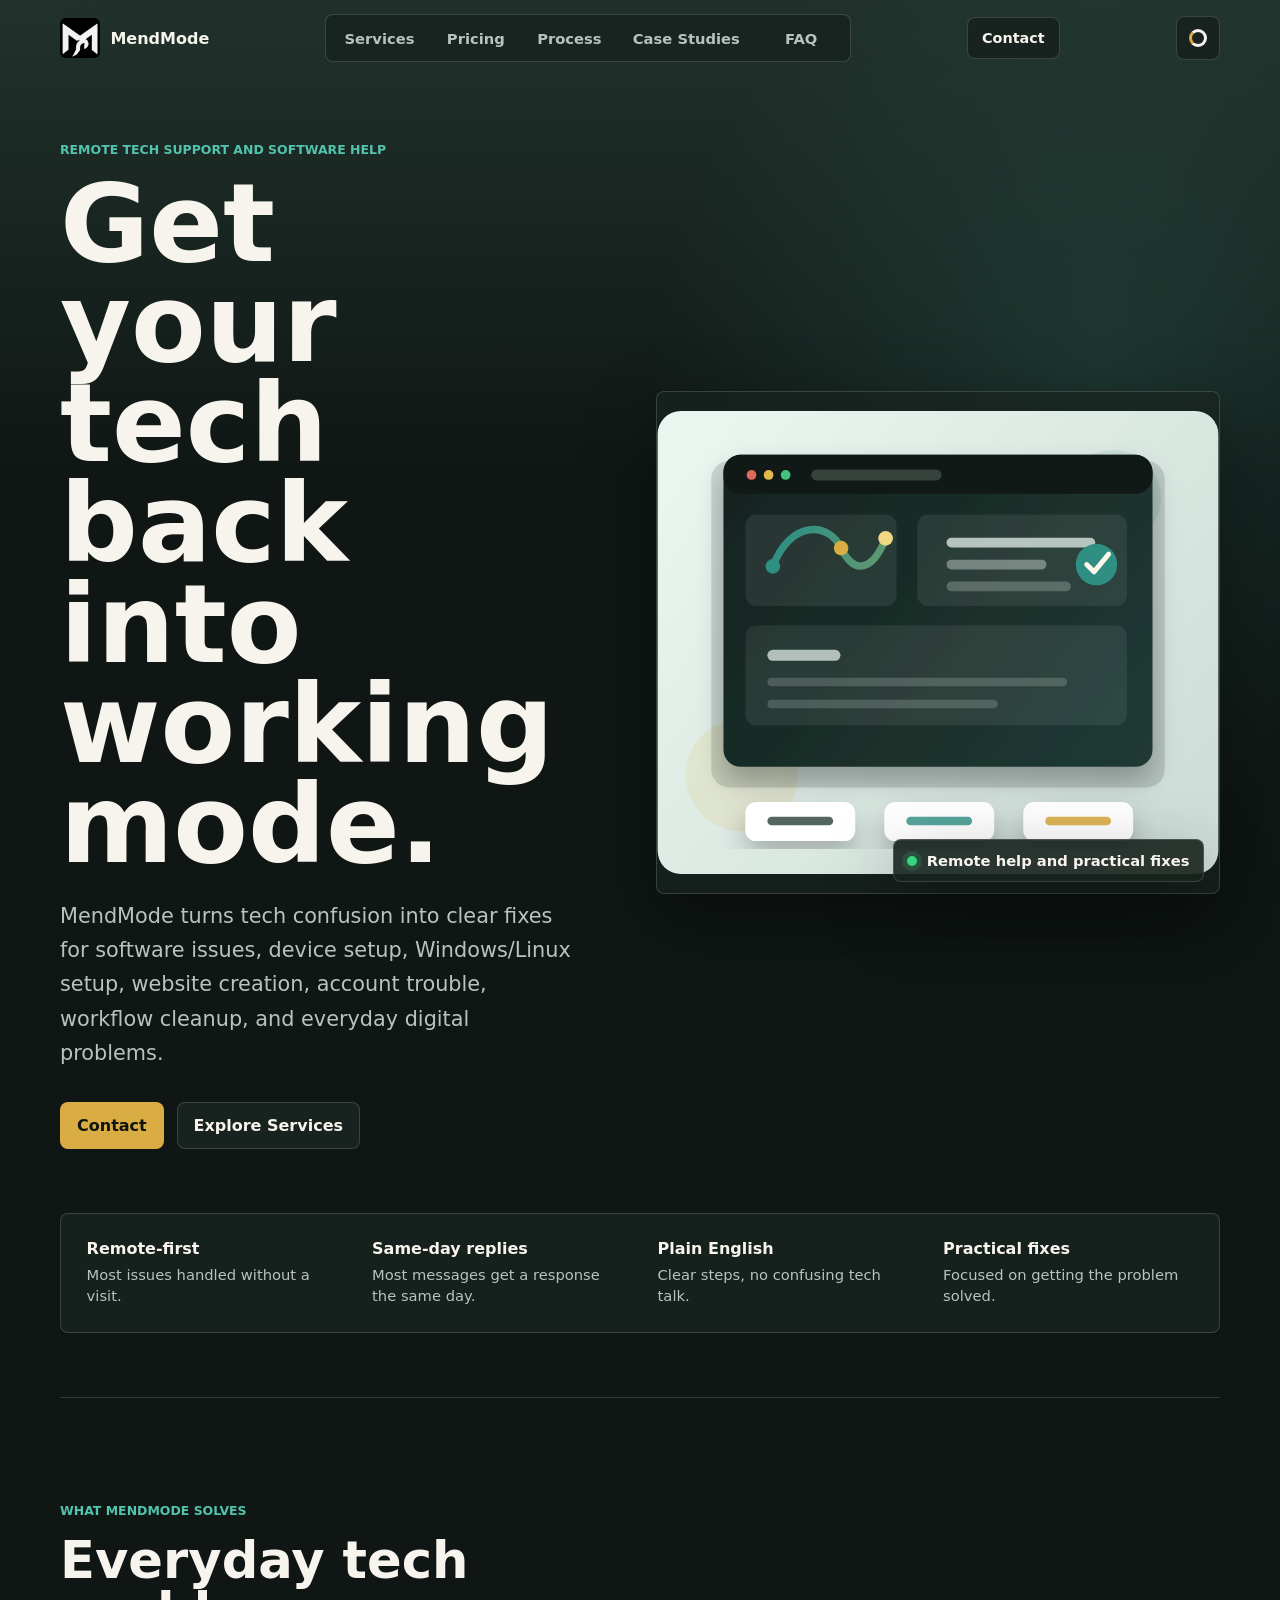
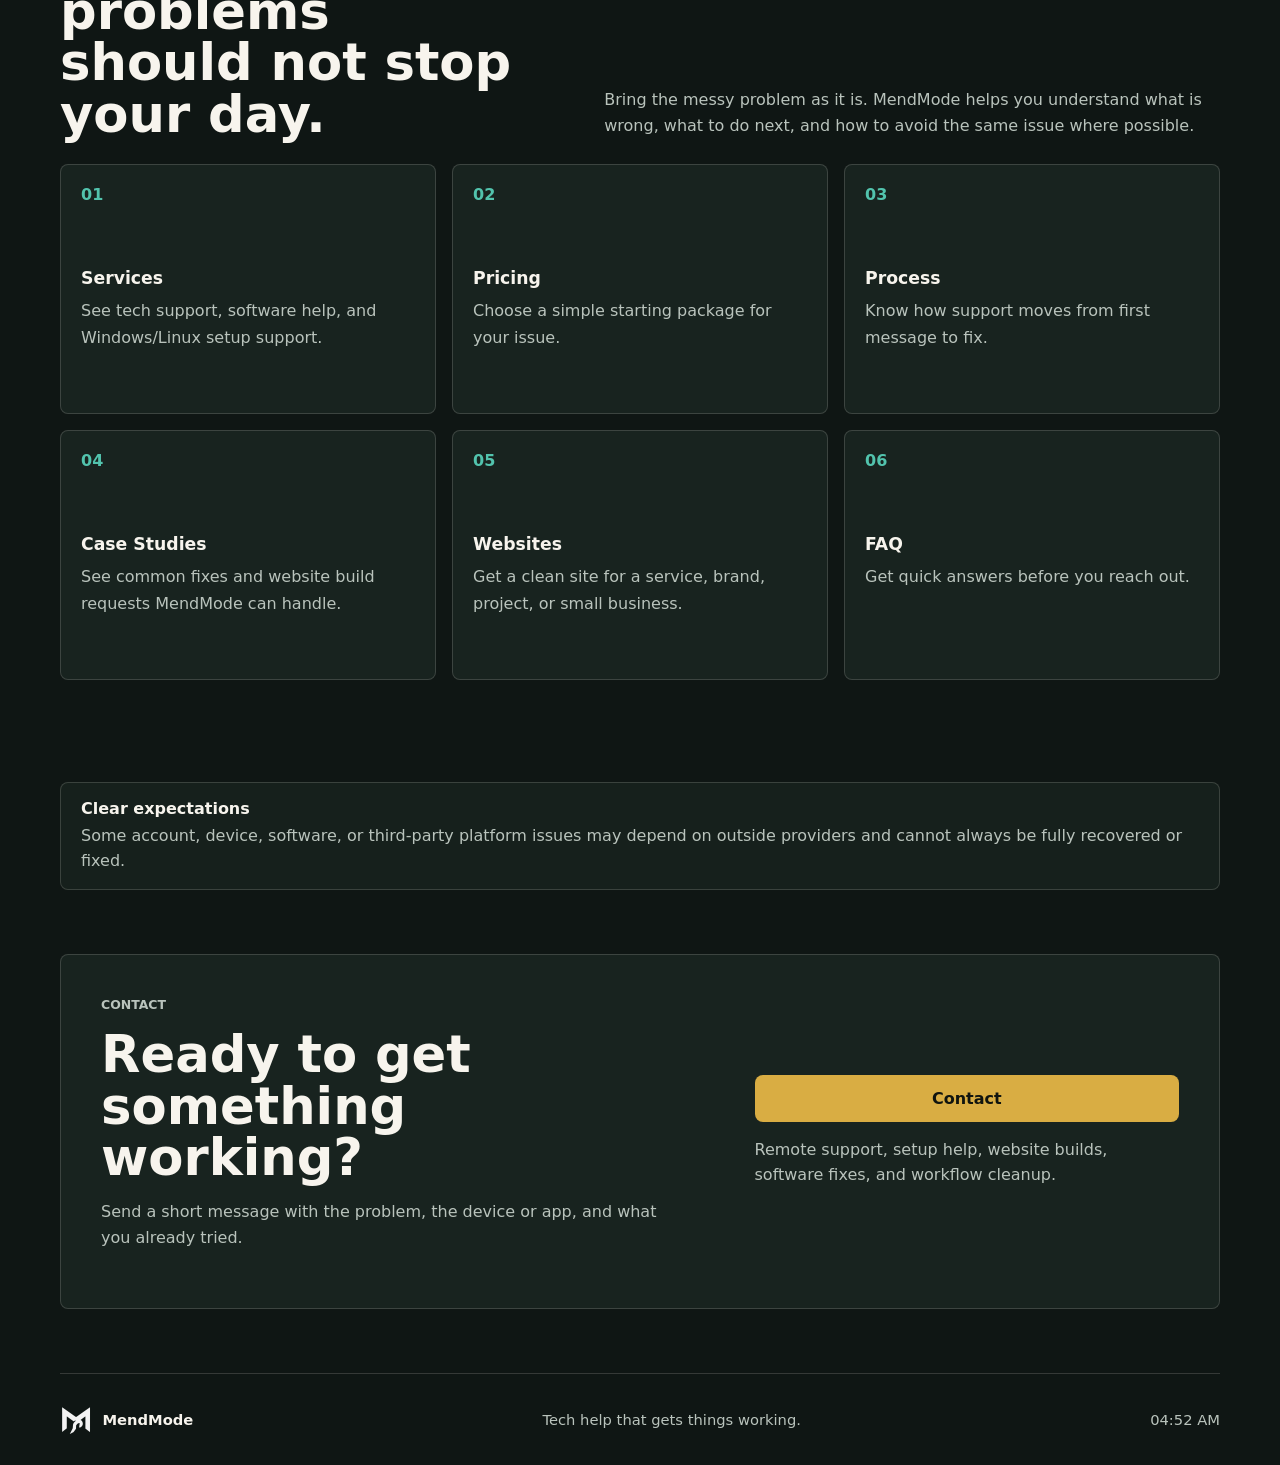
==== commit 5704f18c: "Polish site sharing and contact flow" ====
--- a/index.html
+++ b/index.html
@@ -8,6 +8,17 @@
       name="description"
       content="MendMode helps people solve technology and software struggles with clear, practical support."
     >
+    <link rel="canonical" href="https://mendmode.vercel.app/">
+    <meta property="og:type" content="website">
+    <meta property="og:site_name" content="MendMode">
+    <meta property="og:title" content="MendMode | Tech Help That Gets Things Working">
+    <meta property="og:description" content="Remote tech support, software help, system setup, website creation, and practical fixes.">
+    <meta property="og:url" content="https://mendmode.vercel.app/">
+    <meta property="og:image" content="https://mendmode.vercel.app/assets/mendmode-logo.jpeg">
+    <meta name="twitter:card" content="summary">
+    <meta name="twitter:title" content="MendMode | Tech Help That Gets Things Working">
+    <meta name="twitter:description" content="Remote tech support, software help, system setup, website creation, and practical fixes.">
+    <meta name="twitter:image" content="https://mendmode.vercel.app/assets/mendmode-logo.jpeg">
     <link rel="icon" href="assets/mendmode-logo-mark.jpeg">
     <link rel="stylesheet" href="styles.css">
   </head>
